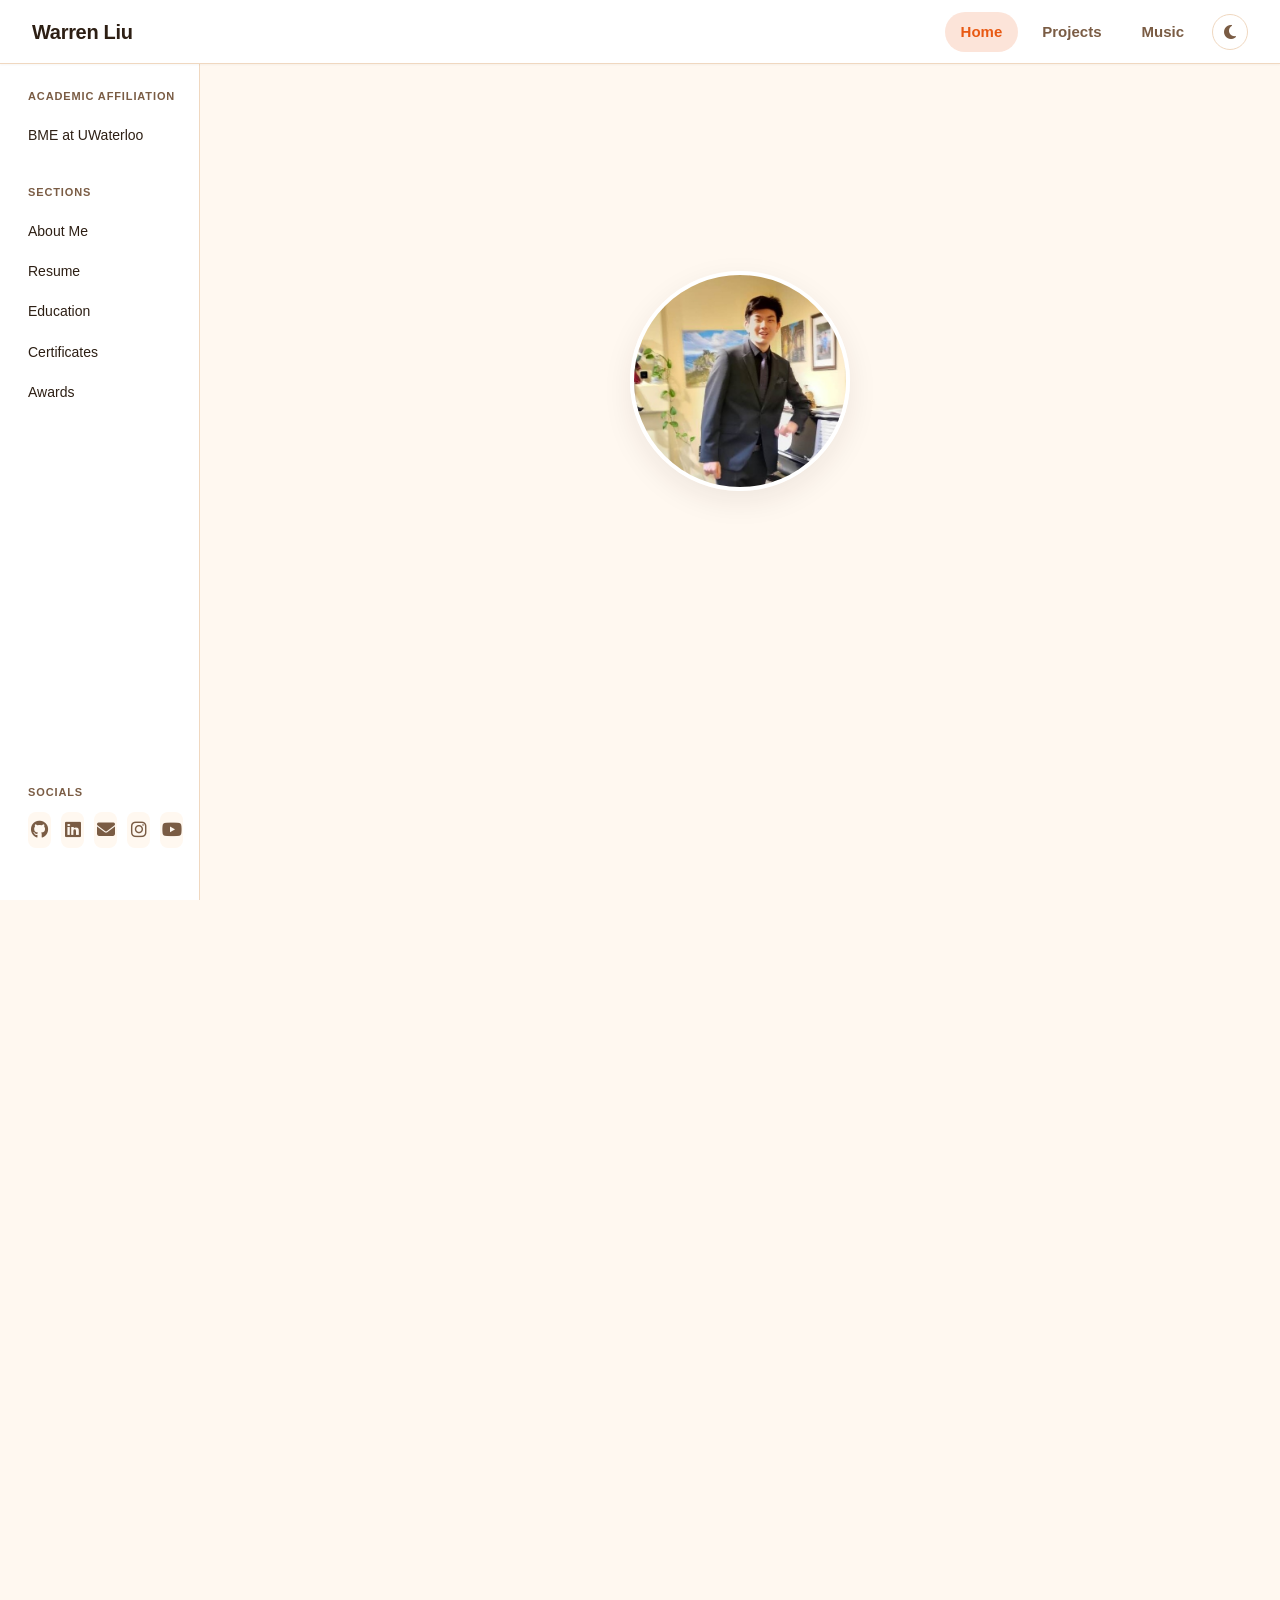
==== index.html @ 3134efa9 "timeline & UI updates" ====
<!DOCTYPE html>
<html>
<head>
  <meta charset="UTF-8">
  <title>Warren Liu - Home</title>
  <link rel="preconnect" href="https://fonts.googleapis.com">
  <link rel="preconnect" href="https://fonts.gstatic.com" crossorigin>
  <link href="https://fonts.googleapis.com/css2?family=Dancing+Script:wght@600;700&family=Playfair+Display:wght@600;700&display=swap" rel="stylesheet">
  <link rel="stylesheet" href="https://cdnjs.cloudflare.com/ajax/libs/font-awesome/6.4.2/css/all.min.css">
  <link rel="stylesheet" href="styles.css">
</head>

<body>

  <!-- TOP NAVBAR -->
  <nav class="topnav">
    <div class="nav-brand">Warren Liu</div>
    <div class="nav-links">
      <a href="index.html" class="active">Home</a>
      <a href="projects.html">Projects</a>
      <a href="music.html">Music</a>
      <button class="theme-toggle" type="button" aria-label="Switch to dark mode">
        <i class="fa-solid fa-moon"></i>
      </button>
    </div>
  </nav>

  <!-- SIDEBAR -->
  <aside class="sidebar">
    <div class="sidebar-section">
      <span class="sidebar-label">Academic Affiliation</span>
      <a href="https://uwaterloo.ca/biomedical-engineering/" target="_blank">BME at UWaterloo</a>
    </div>

    <div class="sidebar-section">
      <span class="sidebar-label">Sections</span>
      <a href="#about">About Me</a>
      <a href="#resume">Resume</a>
      <a href="#education">Education</a>
      <a href="#certificates">Certificates</a>
      <a href="#awards">Awards</a>
    </div>

    <div class="sidebar-bottom">
      <div class="sidebar-section">
        <span class="sidebar-label">Socials</span>
        <div class="contact-block">
          <a href="https://github.com/WrenLepus" target="_blank" aria-label="GitHub">
            <i class="fa-brands fa-github"></i>
          </a>
          <a href="https://ca.linkedin.com/in/warren-liu-4372143a2" target="_blank" aria-label="LinkedIn">
            <i class="fa-brands fa-linkedin"></i>
          </a>
          <a href="mailto:w65liu@uwaterloo.ca" aria-label="Email">
            <i class="fa-solid fa-envelope"></i>
          </a>
          <a href="https://www.instagram.com/wrenlepus/" target="_blank" aria-label="Instagram">
            <i class="fa-brands fa-instagram"></i>
          </a>
          <a href="https://www.youtube.com/@LepusCompositions" target="_blank" aria-label="YouTube">
            <i class="fa-brands fa-youtube"></i>
          </a>
        </div>
      </div>
    </div>
  </aside>

  <!-- MAIN CONTENT -->
  <div class="content">

    <!-- HERO -->
    <div class="hero-scroll-container">
      <div class="hero animate" id="hero">
        <div class="hero-inner">
          <div class="hero-profile">
            <img src="pictures/Warren.jpg" alt="Profile Photo">
          </div>

          <div class="hero-text">
            <p class="hero-name">Warren Liu</p>
            <p class="hero-sub">Portfolio</p>
          </div>
        </div>
      </div>
    </div>


    <!-- ABOUT ME -->
    <div class="box" id="about">
      <h1>About Me</h1>
      <h2>Hi! 👋</h2>
      <p>
        I'm Warren, a first-year Biomedical Engineering student at the University of Waterloo currently searching for a 4-month co-op position.
        I am interested in medical devices, UX research, and improving accessibility of medical technologies for patients.
        <br><br>
        I am also passionate about linkage-based mechanical designs, sketching automatons replicating movements of birds and appendages of insects.
        <br><br>
        Below are some of the team projects I've taken part in, along with some personal passion projects:
      </p>
      <br>
      <div class="section-buttons">
        <a class="gradient-btn" href="projects.html">View Projects →</a>
      </div>
      <br><br>
      <p>
        In my free time, I pursue long-term music composition projects and piano playing. I mainly compose for piano, and small ensembles, in the goal
        to express my thoughts with sincerity. Take a look!
      </p>
      <br>
      <div class="section-buttons">
        <a class="gradient-btn" href="music.html">View My Music →</a>
      </div>
      <br><br>
      <section class="resume-section" id="resume">
        <h1>Resume</h1>

        <p>You can view my resume below or download it.</p>

        <div class="resume-dropdown">
          <button class="resume-toggle" type="button" aria-expanded="false" aria-controls="resume-panel">
            <span>View Resume</span>
            <i class="fa-solid fa-chevron-down"></i>
          </button>
          <div class="resume-panel" id="resume-panel">
            <div class="resume-panel-inner">
              <iframe
                src="files/resume.pdf"
                width="100%"
                height="600px"
                style="border: 1px solid var(--border); border-radius: 6px;">
              </iframe>

              <br><br>

              <a class="gradient-btn" href="files/resume.pdf" target="_blank">
                Download Resume
              </a>
            </div>
          </div>
        </div>
      </section>
    </div>

    <!-- EDUCATION + EXPERIENCE TIMELINE -->
    <div class="box" id="education">
      <h1>Education & Experience</h1>

      <section class="career-timeline" aria-labelledby="career-timeline-heading">
        <div class="career-timeline-header">
          <div>
            <h2 id="career-timeline-heading">Timeline</h2>
            <p>Scroll horizontally to see full timeline.</p>
          </div>

          <div class="career-timeline-controls" aria-label="Timeline navigation">
            <button class="timeline-scroll-button timeline-scroll-button--previous" type="button" aria-label="Scroll timeline backward">
              <i class="fa-solid fa-arrow-left" aria-hidden="true"></i>
            </button>
            <button class="timeline-scroll-button timeline-scroll-button--next" type="button" aria-label="Scroll timeline forward">
              <i class="fa-solid fa-arrow-right" aria-hidden="true"></i>
            </button>
          </div>
        </div>

        <div class="career-timeline-frame">
          <span class="timeline-lane-label timeline-lane-label--experience">
            <i class="fa-solid fa-briefcase" aria-hidden="true"></i>
            Experience
          </span>
          <span class="timeline-lane-label timeline-lane-label--education">
            <i class="fa-solid fa-graduation-cap" aria-hidden="true"></i>
            Education
          </span>

          <div
            class="career-timeline-scroll"
            tabindex="0"
            role="region"
            aria-label="Education and experience timeline, September 2021 to June 2030"
          >
            <div
              class="career-timeline-canvas"
              data-domain-start="2021-09"
              data-domain-end="2030-07"
            >
              <div class="timeline-calendar" aria-hidden="true"></div>
              <div class="timeline-axis" aria-hidden="true"></div>

              <button
                class="timeline-period timeline-period--experience"
                type="button"
                data-start="2022-01"
                data-end="2025-06"
                data-kind="Experience"
                data-title="Academic Tutor (School-Hired)"
                data-dates="January 2022 – June 2025"
                aria-label="Academic Tutor (School-Hired), January 2022 to June 2025"
                aria-expanded="false"
              >
                <span class="timeline-period-surface">
                  <span class="timeline-period-title">Academic Tutor</span>
                </span>
              </button>

              <button
                class="timeline-period timeline-period--experience"
                type="button"
                data-start="2024-09"
                data-end="2025-06"
                data-kind="Experience"
                data-title="STEM Club Leader"
                data-dates="September 2024 – June 2025"
                aria-label="STEM Club Leader, September 2024 to June 2025"
                aria-expanded="false"
              >
                <span class="timeline-period-surface">
                  <span class="timeline-period-title">STEM Club Leader</span>
                </span>
              </button>

              <button
                class="timeline-period timeline-period--experience"
                type="button"
                data-start="2025-01"
                data-end="2025-06"
                data-kind="Experience"
                data-title="Science Peer Tutor"
                data-dates="January 2025 – June 2025"
                aria-label="Science Peer Tutor, January 2025 to June 2025"
                aria-expanded="false"
              >
                <span class="timeline-period-surface">
                  <span class="timeline-period-title">Science Peer Tutor</span>
                </span>
              </button>

              <button
                class="timeline-period timeline-period--education"
                type="button"
                data-start="2021-09"
                data-end="2025-06"
                data-kind="Education"
                data-title="Pinetree Secondary School"
                data-dates="September 2021 – June 2025"
                data-detail="Top 2 percent in graduating class of approximately 380."
                aria-label="Pinetree Secondary School, September 2021 to June 2025. Top 2 percent in graduating class of approximately 380."
                aria-expanded="false"
              >
                <span class="timeline-period-surface">
                  <span class="timeline-period-title">Pinetree Secondary School</span>
                </span>
              </button>

              <button
                class="timeline-period timeline-period--education"
                type="button"
                data-start="2025-09"
                data-end="2030-06"
                data-kind="Education"
                data-title="University of Waterloo"
                data-dates="September 2025 – June 2030"
                aria-label="University of Waterloo, September 2025 to June 2030"
                aria-expanded="false"
              >
                <span class="timeline-period-surface">
                  <span class="timeline-period-title">University of Waterloo</span>
                </span>
              </button>
            </div>
          </div>
        </div>

        <p class="timeline-credit">
          UI credit:
          <a href="https://github.com/vasturiano/timelines-chart" target="_blank" rel="noopener noreferrer">vasturiano/timelines-chart</a>
        </p>
      </section>

      <h2>Course Works</h2>

      <div class="edu-grid">

        <div class="edu-box">
          <h3><i class="fa-solid fa-gear"></i> STEM</h3>
          <ul>
            <li>Calculus 1 and 2</li>
            <li>Chemistry Principles</li>
            <li>Elementary Engineering Math</li>
            <li>Linear Algebra</li>
            <li>Physics: Statics</li>
          </ul>
        </div>

        <div class="edu-box">
          <h3><i class="fa-solid fa-laptop-code"></i> Computer</h3>
          <ul>
            <li>Data Structures & Algorithms</li>
            <li>Digital Computations</li>
          </ul>
        </div>

        <div class="edu-box">
          <h3><i class="fa-solid fa-dna"></i> Biomedical-related</h3>
          <ul>
            <li>Introduction to Biomedical Design</li>
            <li>Human Factors in Design</li>
            <li>Communications: Visualization</li>
            <li>Communications: Written & Oral</li>
          </ul>
        </div>

        <div class="edu-box">
          <h3><i class="fa-solid fa-book-open"></i> Electives</h3>
          <ul>
            <li>Introduction to Geography</li>
          </ul>
        </div>

      </div>

      <h2 id="certificates">Certificates</h2>

      <div class="edu-grid">

        <div class="edu-box">
          <h3><i class="fa-solid fa-user-shield"></i> Safety & Ethics</h3>
          <ul>
            <li><strong>AODA Certificate</strong> — 2026</li>
            <li><strong>Worker Health and Safety Awareness</strong> — 2026</li>
            <li><strong>Workplace Violence and Harassment Awareness</strong> — 2026</li>
          </ul>
        </div>

        <div class="edu-box">
          <h3><i class="fa-solid fa-certificate"></i> Technical</h3>
          <ul>
            <li><strong>MATLAB Onramp</strong> — 2025</li>
            <li><strong>WHMIS 2015</strong> — 2025</li>
            <li><strong>TCPS 2: CORE-2022</strong> — 2025</li>
          </ul>
        </div>

        <div class="edu-box">
          <h3><i class="fa-solid fa-music"></i> Music</h3>
          <ul>
            <li><strong>RCM Level 8: Piano & Music Theory</strong> — 2020</li>
          </ul>
        </div>

      </div>
      <br>
      <h2>Technical Skills</h2>

      <div class="edu-grid">

        <div class="edu-box">
          <h3><i class="fa-solid fa-code"></i> Software</h3>
          <ul>
            <li>SolidWorks (Part, Assembly, Drawings)</li>
            <li>Microsoft Excel</li>
          </ul>
        </div>

        <div class="edu-box">
          <h3><i class="fa-solid fa-keyboard"></i> Programming</h3>
          <ul>
            <li>C++</li>
            <li>MATLAB</li>
            <li>HTML</li>
            <li>GitLab</li>
          </ul>
        </div>

        <div class="edu-box">
          <h3><i class="fa-solid fa-screwdriver-wrench"></i> Tools</h3>
          <ul>
            <li>Digital Force Gauge</li>
            <li>Digital Multimeter</li>
            <li>3D Printer</li>
            <li>Adobe Illustrator (Laser Cutter Designs)</li>
          </ul>
        </div>

        <div class="edu-box">
          <h3><i class="fa-solid fa-globe"></i> Languages</h3>
          <ul>
            <li>Fluent in Mandarin</li>
            <li>Semi-fluent in French</li>
          </ul>
        </div>
      </div>
    </div>

    <!-- AWARDS -->
    <div class="box" id="awards">
      <h1>Awards</h1>
      <ul>
        <li><strong>Recipient, Mayor's Community Fund</strong> — May 2025</li>
        <li><strong>3rd Place, Port Moody Youth Orchestra Music Competition</strong> — December 2024</li>
        <li><strong>1st Place, Truth and Reconciliation Art Prize</strong> — June 2024</li>
        <li><strong>Curricular Excellence in Math & Calculus Honours</strong> — 2021–2025</li>
      </ul>

      <div class="award-photos" id="award-photos">
        <img src="pictures/scholarship.jpg" alt="mayor">
        <img src="pictures/pmyo.png" alt="concert">
      </div>

    </div>

  </div>

  <script>
    (function () {
      const hero = document.getElementById('hero');
      const container = hero ? hero.closest('.hero-scroll-container') : null;
      if (!hero || !container) return;

      const prefersReducedMotion = window.matchMedia('(prefers-reduced-motion: reduce)').matches;
      const INTRO_THRESHOLD = 600; // signed scroll distance for full intro 0 → 1
      const LERP_FACTOR = 0.12;
      const html = document.documentElement;
      const body = document.body;

      let cumulativeDelta = 0;
      let targetProgress = 0;
      let currentProgress = 0;
      let isComplete = false;
      let rafId = null;
      let touchStartY = 0;
      let lastTouchY = 0;

      function applyProgress(value) {
        hero.style.setProperty('--hero-progress', value.toFixed(4));
        hero.classList.toggle('scrolled', value > 0.9);
      }

      function updateTarget(delta) {
        cumulativeDelta += delta;
        targetProgress = Math.max(0, Math.min(1, cumulativeDelta / INTRO_THRESHOLD));

        if (targetProgress >= 1 && !isComplete) {
          completeIntro();
        }
      }

      function renderLoop() {
        const diff = targetProgress - currentProgress;
        if (Math.abs(diff) > 0.0005) {
          currentProgress += diff * LERP_FACTOR;
          applyProgress(currentProgress);
        } else if (currentProgress !== targetProgress) {
          currentProgress = targetProgress;
          applyProgress(currentProgress);
        }
        rafId = requestAnimationFrame(renderLoop);
      }

      function unlockScroll() {
        body.classList.remove('intro-locked');
        html.classList.remove('intro-locked');
        body.style.paddingRight = '';
      }

      function completeIntro() {
        isComplete = true;
        unlockScroll();
      }

      function lockScroll() {
        const scrollbarWidth = window.innerWidth - html.clientWidth;
        html.style.setProperty('--scrollbar-width', scrollbarWidth + 'px');
        html.classList.add('intro-locked');
        body.classList.add('intro-locked');
        window.scrollTo(0, 0);
      }

      function handleWheel(e) {
        if (isComplete) return;
        e.preventDefault();
        updateTarget(e.deltaY);
      }

      function handleTouchStart(e) {
        touchStartY = e.touches[0].clientY;
        lastTouchY = touchStartY;
      }

      function handleTouchMove(e) {
        if (isComplete) return;
        const currentY = e.touches[0].clientY;
        const delta = lastTouchY - currentY;
        lastTouchY = currentY;

        if (Math.abs(delta) > 0) {
          e.preventDefault();
          updateTarget(delta);
        }
      }

      if (prefersReducedMotion) {
        applyProgress(1);
        return;
      }

      lockScroll();
      applyProgress(0);
      rafId = requestAnimationFrame(renderLoop);

      window.addEventListener('wheel', handleWheel, { passive: false });
      window.addEventListener('touchstart', handleTouchStart, { passive: true });
      window.addEventListener('touchmove', handleTouchMove, { passive: false });

      window.addEventListener('resize', function () {
        if (!isComplete) {
          const scrollbarWidth = window.innerWidth - html.clientWidth;
          html.style.setProperty('--scrollbar-width', scrollbarWidth + 'px');
        }
      });
    })();

    (function () {
      const timeline = document.querySelector('.career-timeline');
      if (!timeline) return;

      const scroller = timeline.querySelector('.career-timeline-scroll');
      const canvas = timeline.querySelector('.career-timeline-canvas');
      const calendar = timeline.querySelector('.timeline-calendar');
      const periods = Array.from(timeline.querySelectorAll('.timeline-period'));
      const previousButton = timeline.querySelector('.timeline-scroll-button--previous');
      const nextButton = timeline.querySelector('.timeline-scroll-button--next');
      const prefersReducedMotion = window.matchMedia('(prefers-reduced-motion: reduce)').matches;
      const monthNames = ['Jan', 'Feb', 'Mar', 'Apr', 'May', 'Jun', 'Jul', 'Aug', 'Sep', 'Oct', 'Nov', 'Dec'];
      const monthWidth = 44;

      function parseMonth(value) {
        const parts = value.split('-').map(Number);
        return new Date(Date.UTC(parts[0], parts[1] - 1, 1));
      }

      function addMonths(date, amount) {
        return new Date(Date.UTC(date.getUTCFullYear(), date.getUTCMonth() + amount, 1));
      }

      const domainStart = parseMonth(canvas.dataset.domainStart);
      const domainEnd = parseMonth(canvas.dataset.domainEnd);
      const domainDuration = domainEnd.getTime() - domainStart.getTime();
      const totalMonths = (domainEnd.getUTCFullYear() - domainStart.getUTCFullYear()) * 12
        + domainEnd.getUTCMonth() - domainStart.getUTCMonth();

      function drawTimeline() {
        const canvasWidth = Math.max(scroller.clientWidth, totalMonths * monthWidth);
        canvas.style.width = canvasWidth + 'px';
        calendar.replaceChildren();

        function xFor(date) {
          return ((date.getTime() - domainStart.getTime()) / domainDuration) * canvasWidth;
        }

        let cursor = domainStart;
        let monthIndex = 0;

        while (cursor < domainEnd) {
          const nextMonth = addMonths(cursor, 1);
          const tick = document.createElement('div');
          const isYear = cursor.getUTCMonth() === 0;
          const isFirst = monthIndex === 0;

          tick.className = 'timeline-month' + (isYear ? ' is-year' : '');
          tick.style.left = xFor(cursor) + 'px';
          tick.style.width = (xFor(nextMonth) - xFor(cursor)) + 'px';

          const monthLabel = document.createElement('span');
          monthLabel.className = 'timeline-month-label';
          monthLabel.textContent = monthNames[cursor.getUTCMonth()];
          tick.appendChild(monthLabel);

          if (isYear || isFirst) {
            const yearLabel = document.createElement('span');
            yearLabel.className = 'timeline-year-label';
            yearLabel.textContent = cursor.getUTCFullYear();
            tick.appendChild(yearLabel);
          }

          calendar.appendChild(tick);
          cursor = nextMonth;
          monthIndex += 1;
        }

        const laneByPeriod = new Map();

        function packLanes(items) {
          const laneEnds = [];
          const sortedItems = items.slice().sort(function (itemA, itemB) {
            return parseMonth(itemA.dataset.start) - parseMonth(itemB.dataset.start);
          });

          sortedItems.forEach(function (period) {
            const start = parseMonth(period.dataset.start);
            const endExclusive = addMonths(parseMonth(period.dataset.end), 1);
            let lane = laneEnds.findIndex(function (laneEnd) {
              return start >= laneEnd;
            });

            if (lane === -1) {
              lane = laneEnds.length;
            }

            laneEnds[lane] = endExclusive;
            laneByPeriod.set(period, lane);
          });

          return laneEnds.length;
        }

        packLanes(periods.filter(function (period) {
          return period.classList.contains('timeline-period--experience');
        }));

        const educationLaneCount = packLanes(periods.filter(function (period) {
          return period.classList.contains('timeline-period--education');
        }));
        const canvasHeight = 306 + Math.max(0, educationLaneCount - 1) * 24;

        canvas.style.height = canvasHeight + 'px';
        scroller.style.height = (canvasHeight + 12) + 'px';

        periods.forEach(function (period) {
          const start = parseMonth(period.dataset.start);
          const endExclusive = addMonths(parseMonth(period.dataset.end), 1);
          const row = laneByPeriod.get(period) || 0;
          const isEducation = period.classList.contains('timeline-period--education');
          const top = isEducation ? 270 + row * 24 : 52 + row * 44;

          period.style.setProperty('--period-left', xFor(start) + 'px');
          period.style.setProperty('--period-width', Math.max(1, xFor(endExclusive) - xFor(start)) + 'px');
          period.style.setProperty('--period-top', top + 'px');
        });
      }

      const detailCard = document.createElement('aside');
      detailCard.className = 'timeline-detail-card';
      detailCard.id = 'timeline-detail-card';
      detailCard.setAttribute('role', 'tooltip');
      detailCard.setAttribute('aria-hidden', 'true');
      detailCard.innerHTML = [
        '<span class="timeline-detail-kind"></span>',
        '<h3></h3>',
        '<p class="timeline-detail-dates"></p>',
        '<p class="timeline-detail-copy"></p>'
      ].join('');
      document.body.appendChild(detailCard);

      const detailKind = detailCard.querySelector('.timeline-detail-kind');
      const detailTitle = detailCard.querySelector('h3');
      const detailDates = detailCard.querySelector('.timeline-detail-dates');
      const detailCopy = detailCard.querySelector('.timeline-detail-copy');
      let activePeriod = null;
      let lockedPeriod = null;
      let lastPointer = null;

      periods.forEach(function (period) {
        period.setAttribute('aria-controls', detailCard.id);
      });

      function positionDetail(period, pointer) {
        const cardRect = detailCard.getBoundingClientRect();
        const periodRect = period.getBoundingClientRect();
        const scrollerRect = scroller.getBoundingClientRect();
        const gap = 14;
        const edge = 12;
        const visibleLeft = Math.max(periodRect.left, scrollerRect.left);
        const visibleRight = Math.min(periodRect.right, scrollerRect.right);
        const fallbackX = visibleLeft + Math.max(0, visibleRight - visibleLeft) / 2;
        const anchorX = pointer ? pointer.x : fallbackX;
        const anchorY = pointer ? pointer.y : periodRect.top + periodRect.height / 2;
        let left = anchorX + gap;

        if (left + cardRect.width > window.innerWidth - edge) {
          left = anchorX - cardRect.width - gap;
          detailCard.dataset.placement = 'left';
        } else {
          detailCard.dataset.placement = 'right';
        }

        left = Math.max(edge, Math.min(left, window.innerWidth - cardRect.width - edge));
        const top = Math.max(
          edge,
          Math.min(anchorY - cardRect.height / 2, window.innerHeight - cardRect.height - edge)
        );

        detailCard.style.left = left + 'px';
        detailCard.style.top = top + 'px';
      }

      function periodIsVisible(period) {
        const periodRect = period.getBoundingClientRect();
        const scrollerRect = scroller.getBoundingClientRect();
        return periodRect.right > scrollerRect.left
          && periodRect.left < scrollerRect.right
          && periodRect.bottom > scrollerRect.top
          && periodRect.top < scrollerRect.bottom
          && periodRect.right > 0
          && periodRect.left < window.innerWidth
          && periodRect.bottom > 0
          && periodRect.top < window.innerHeight;
      }

      function syncActiveDetail(pointer) {
        if (!activePeriod) return;
        if (!periodIsVisible(activePeriod)) {
          lockedPeriod = null;
          hideDetail(true);
          return;
        }
        positionDetail(activePeriod, pointer || null);
      }

      function showDetail(period, pointer) {
        if (lockedPeriod && lockedPeriod !== period) {
          lockedPeriod.classList.remove('is-active');
          lockedPeriod.setAttribute('aria-expanded', 'false');
          lockedPeriod = null;
        }

        if (activePeriod && activePeriod !== period) {
          activePeriod.classList.remove('is-active');
          activePeriod.setAttribute('aria-expanded', 'false');
        }

        activePeriod = period;
        lastPointer = pointer || null;
        detailKind.textContent = period.dataset.kind;
        detailTitle.textContent = period.dataset.title;
        detailDates.textContent = period.dataset.dates;
        detailCopy.textContent = period.dataset.detail || '';
        detailCopy.hidden = !period.dataset.detail;
        period.classList.add('is-active');
        period.setAttribute('aria-expanded', 'true');
        detailCard.classList.add('is-visible');
        detailCard.setAttribute('aria-hidden', 'false');
        positionDetail(period, pointer);
      }

      function hideDetail(force) {
        if (!activePeriod || (!force && lockedPeriod === activePeriod)) return;
        activePeriod.classList.remove('is-active');
        activePeriod.setAttribute('aria-expanded', 'false');
        activePeriod = null;
        lastPointer = null;
        detailCard.classList.remove('is-visible');
        detailCard.setAttribute('aria-hidden', 'true');
      }

      periods.forEach(function (period) {
        period.addEventListener('pointerenter', function (event) {
          if (event.pointerType === 'mouse' || event.pointerType === 'pen') {
            showDetail(period, { x: event.clientX, y: event.clientY });
          }
        });

        period.addEventListener('pointermove', function (event) {
          if (activePeriod === period && lockedPeriod !== period && event.pointerType === 'mouse') {
            lastPointer = { x: event.clientX, y: event.clientY };
            positionDetail(period, lastPointer);
          }
        });

        period.addEventListener('pointerleave', function () {
          if (document.activeElement !== period) hideDetail(false);
        });

        period.addEventListener('focus', function () {
          showDetail(period);
        });

        period.addEventListener('blur', function () {
          if (lockedPeriod !== period) hideDetail(false);
        });

        period.addEventListener('click', function () {
          if (lockedPeriod === period) {
            lockedPeriod = null;
            hideDetail(true);
          } else {
            lockedPeriod = period;
            showDetail(period);
          }
        });
      });

      document.addEventListener('pointerdown', function (event) {
        if (lockedPeriod && !lockedPeriod.contains(event.target)) {
          lockedPeriod = null;
          hideDetail(true);
        }
      });

      document.addEventListener('keydown', function (event) {
        if (event.key === 'Escape' && activePeriod) {
          lockedPeriod = null;
          hideDetail(true);
        }
      });

      function updateScrollButtons() {
        const maxScroll = scroller.scrollWidth - scroller.clientWidth;
        previousButton.disabled = scroller.scrollLeft <= 1;
        nextButton.disabled = scroller.scrollLeft >= maxScroll - 1;
      }

      function scrollTimeline(direction) {
        scroller.scrollBy({
          left: direction * Math.max(280, scroller.clientWidth * 0.72),
          behavior: prefersReducedMotion ? 'auto' : 'smooth'
        });
      }

      previousButton.addEventListener('click', function () {
        scrollTimeline(-1);
      });

      nextButton.addEventListener('click', function () {
        scrollTimeline(1);
      });

      scroller.addEventListener('keydown', function (event) {
        if (event.target !== scroller) return;
        if (event.key === 'ArrowLeft' || event.key === 'PageUp') {
          event.preventDefault();
          scrollTimeline(-1);
        } else if (event.key === 'ArrowRight' || event.key === 'PageDown') {
          event.preventDefault();
          scrollTimeline(1);
        }
      });

      scroller.addEventListener('scroll', function () {
        updateScrollButtons();
        syncActiveDetail(lockedPeriod ? null : lastPointer);
      }, { passive: true });

      window.addEventListener('scroll', function () {
        syncActiveDetail(null);
      }, { passive: true });

      window.addEventListener('resize', function () {
        drawTimeline();
        updateScrollButtons();
        syncActiveDetail(null);
      });

      drawTimeline();
      updateScrollButtons();
    })();

    (function () {
      const toggle = document.querySelector('.resume-toggle');
      const panel = document.querySelector('.resume-panel');
      const resumeSection = document.getElementById('resume');
      const resumeLink = document.querySelector('.sidebar a[href="#resume"]');
      if (!toggle || !panel || !resumeSection) return;

      function setResumeOpen(isOpen) {
        panel.classList.toggle('open', isOpen);
        toggle.setAttribute('aria-expanded', isOpen);
      }

      function openResumeFromHash() {
        if (window.location.hash !== '#resume') return;
        setResumeOpen(true);
        window.requestAnimationFrame(function () {
          resumeSection.scrollIntoView({ block: 'start' });
        });
      }

      toggle.addEventListener('click', function () {
        setResumeOpen(toggle.getAttribute('aria-expanded') !== 'true');
      });

      if (resumeLink) {
        resumeLink.addEventListener('click', function () {
          setResumeOpen(true);
        });
      }

      window.addEventListener('hashchange', openResumeFromHash);
      openResumeFromHash();
    })();
    (function () {
      const toggle = document.querySelector('.theme-toggle');
      const icon = toggle ? toggle.querySelector('i') : null;
      const html = document.documentElement;
      const stored = localStorage.getItem('theme');

      if (stored) {
        html.setAttribute('data-theme', stored);
      }

      function updateIcon() {
        if (!icon) return;
        if (html.getAttribute('data-theme') === 'dark') {
          icon.className = 'fa-solid fa-sun';
          toggle.setAttribute('aria-label', 'Switch to light mode');
        } else {
          icon.className = 'fa-solid fa-moon';
          toggle.setAttribute('aria-label', 'Switch to dark mode');
        }
      }

      updateIcon();

      if (toggle) {
        toggle.addEventListener('click', function () {
          const isDark = html.getAttribute('data-theme') === 'dark';
          const next = isDark ? 'light' : 'dark';
          html.setAttribute('data-theme', next);
          localStorage.setItem('theme', next);
          updateIcon();
        });
      }
    })();
  </script>

</body>
</html>
---- styles.css ----
:root {
  --bg: #fff8f0;
  --surface: #ffffff;
  --text: #2d1f14;
  --text-muted: #7a5c44;
  --accent: #e85913;
  --accent-hover: #c7460d;
  --accent-soft: rgba(232, 89, 19, 0.10);
  --accent-active: rgba(232, 89, 19, 0.16);
  --border: #f0d8c0;
  --shadow-sm: 0 1px 2px rgba(45, 31, 20, 0.04);
  --shadow-md: 0 4px 12px rgba(45, 31, 20, 0.06);
  --shadow-lg: 0 10px 30px rgba(45, 31, 20, 0.08);
  --gradient-start: #f59e0b;
  --gradient-end: #e85913;
  --gradient-shadow: rgba(232, 89, 19, 0.25);
  --timeline-experience-text: #24170f;
  --radius: 12px;
  --radius-sm: 8px;
  --nav-height: 64px;
  --sidebar-width: 200px;
}

[data-theme="dark"] {
  --bg: #0a0a0a;
  --surface: #141414;
  --text: #f0f0f0;
  --text-muted: #a0a0a0;
  --accent: #ffffff;
  --accent-hover: #d0d0d0;
  --accent-soft: rgba(255, 255, 255, 0.08);
  --accent-active: rgba(255, 255, 255, 0.12);
  --border: #2a2a2a;
  --shadow-sm: 0 1px 2px rgba(0, 0, 0, 0.5);
  --shadow-md: 0 4px 12px rgba(0, 0, 0, 0.6);
  --shadow-lg: 0 10px 30px rgba(0, 0, 0, 0.7);
  --gradient-start: #e5e5e5;
  --gradient-end: #ffffff;
  --gradient-shadow: rgba(255, 255, 255, 0.15);
  --timeline-experience-text: #141414;
}

* {
  box-sizing: border-box;
}

html {
  scroll-behavior: smooth;
}

body {
  font-family: Inter, -apple-system, BlinkMacSystemFont, "Segoe UI", Roboto, "Helvetica Neue", Arial, sans-serif;
  background: var(--bg);
  color: var(--text);
  margin: 0;
  padding: 0;
  line-height: 1.6;
}

p {
  font-size: 16px;
}

a {
  color: var(--accent);
  text-decoration: none;
}

a:hover {
  color: var(--accent-hover);
}

/* --- TOP NAVIGATION --- */
.topnav {
  position: fixed;
  top: 0;
  left: 0;
  width: 100%;
  height: var(--nav-height);
  background: var(--surface);
  border-bottom: 1px solid var(--border);
  box-shadow: var(--shadow-sm);
  z-index: 1000;
  display: flex;
  justify-content: space-between;
  align-items: center;
  padding: 0 32px;
}

.nav-brand {
  font-size: 20px;
  font-weight: 700;
  color: var(--text);
  letter-spacing: -0.3px;
}

.nav-links {
  display: flex;
  align-items: center;
  gap: 8px;
}

.nav-links a {
  display: inline-flex;
  align-items: center;
  padding: 8px 16px;
  border-radius: 9999px;
  color: var(--text-muted);
  font-weight: 600;
  font-size: 15px;
  transition: color 0.2s ease, background 0.2s ease;
}

.nav-links a:hover {
  color: var(--accent);
  background: var(--accent-soft);
}

.nav-links a.active {
  color: var(--accent);
  background: var(--accent-active);
}

.theme-toggle {
  display: inline-flex;
  align-items: center;
  justify-content: center;
  width: 36px;
  height: 36px;
  padding: 0;
  margin-left: 4px;
  border: 1px solid var(--border);
  border-radius: 50%;
  background: var(--surface);
  color: var(--text-muted);
  cursor: pointer;
  transition: background 0.2s ease, color 0.2s ease, border-color 0.2s ease;
}

.theme-toggle:hover {
  background: var(--bg);
  color: var(--accent);
  border-color: var(--accent);
}

.theme-toggle i {
  font-size: 16px;
}

/* --- SIDEBAR --- */
.sidebar {
  width: var(--sidebar-width);
  height: calc(100vh - var(--nav-height));
  position: fixed;
  top: var(--nav-height);
  left: 0;
  background: var(--surface);
  border-right: 1px solid var(--border);
  padding: 24px 16px;
  display: flex;
  flex-direction: column;
  z-index: 900;
}

.sidebar-section {
  margin-bottom: 28px;
}

.sidebar-label {
  display: block;
  font-size: 11px;
  font-weight: 700;
  text-transform: uppercase;
  letter-spacing: 0.08em;
  color: var(--text-muted);
  margin-bottom: 10px;
  padding-left: 12px;
}

.sidebar a {
  display: block;
  padding: 8px 12px;
  margin: 2px 0;
  border-radius: var(--radius-sm);
  color: var(--text);
  font-weight: 500;
  font-size: 14px;
  text-decoration: none;
  transition: background 0.15s ease, color 0.15s ease;
}

.sidebar a:hover {
  background: var(--bg);
  color: var(--accent);
}

.sidebar-bottom {
  margin-top: auto;
  padding-top: 20px;
}

.contact-block {
  display: flex;
  gap: 10px;
  padding-left: 12px;
}

.contact-block a {
  display: inline-flex;
  align-items: center;
  justify-content: center;
  width: 36px;
  height: 36px;
  padding: 0;
  margin: 0;
  border-radius: var(--radius-sm);
  background: var(--bg);
  color: var(--text-muted);
  text-decoration: none;
  transition: background 0.15s ease, color 0.15s ease, transform 0.15s ease;
}

.contact-block a:hover {
  background: var(--border);
  color: var(--accent);
  transform: translateY(-2px);
}

.contact-block i {
  font-size: 18px;
}

/* --- MAIN CONTENT --- */
.content {
  margin-left: var(--sidebar-width);
  margin-top: var(--nav-height);
  padding: 17px 40px 40px 40px;
  width: calc(100% - var(--sidebar-width));
  min-height: calc(100vh - var(--nav-height));
}

.content > h1 {
  font-size: 34px;
  margin-bottom: 24px;
  letter-spacing: -0.5px;
}

.box {
  background: var(--surface);
  padding: 40px;
  border-radius: var(--radius);
  box-shadow: var(--shadow-md);
  margin-bottom: 32px;
  border: 1px solid var(--border);
}

.box h1,
.box h2,
.box h3,
.box h4 {
  margin-top: 0;
}

.box h1 {
  font-size: 32px;
  margin-bottom: 20px;
  letter-spacing: -0.5px;
}

.box h2 {
  font-size: 22px;
  margin-bottom: 16px;
}

.box ul {
  padding-left: 20px;
}

.box li {
  margin-bottom: 10px;
  color: var(--text-muted);
}

/* --- PROFILE & LOGO --- */
.profile-photo {
  margin-bottom: 30px;
}

.profile-photo img {
  width: 260px;
  height: 260px;
  object-fit: cover;
  border-radius: 60%;
  border: 4px solid var(--surface);
  box-shadow: var(--shadow-lg);
  display: block;
}

.logo img {
  width: 600px;
  height: 300px;
  object-fit: contain;
}

.top-photos {
  display: flex;
  align-items: center;
  gap: 40px;
  margin-bottom: 40px;
}

/* --- BUTTONS --- */
.section-buttons {
  margin-top: 8px;
  display: flex;
  justify-content: center;
  gap: 20px;
}

.gradient-btn {
  display: inline-flex;
  align-items: center;
  padding: 12px 22px;
  border-radius: 10px;
  font-weight: 600;
  text-decoration: none;
  color: rgb(35, 35, 35);
  background: linear-gradient(135deg, var(--gradient-start), var(--gradient-end));
  transition: transform 0.15s ease, box-shadow 0.15s ease;
  border: none;
  cursor: pointer;
}

.gradient-btn:hover {
  transform: translateY(-2px);
  box-shadow: 0 8px 20px var(--gradient-shadow);
  color: white;
}

/* --- AWARDS --- */
.award-photos {
  display: flex;
  margin-right: 60px;
  align-items: center;
  justify-content: center;
  gap: 40px;
  margin-bottom: 20px;
}

.award-photos img {
  height: 300px;
  width: auto;
  object-fit: contain;
  border-radius: var(--radius-sm);
}

/* --- EDUCATION + EXPERIENCE TIMELINE --- */
.career-timeline {
  margin: 4px 0 44px;
}

.career-timeline-header {
  display: flex;
  align-items: flex-end;
  justify-content: space-between;
  gap: 20px;
  margin-bottom: 14px;
}

.career-timeline-header h2 {
  margin-bottom: 2px;
}

.career-timeline-header p {
  margin: 0;
  color: var(--text-muted);
  font-size: 13px;
}

.career-timeline-controls {
  display: flex;
  gap: 8px;
  flex: 0 0 auto;
}

.timeline-scroll-button {
  width: 36px;
  height: 36px;
  display: inline-flex;
  align-items: center;
  justify-content: center;
  border: 1px solid var(--border);
  border-radius: 50%;
  background: var(--surface);
  color: var(--text-muted);
  cursor: pointer;
  transition: color 0.18s ease, border-color 0.18s ease, background 0.18s ease, transform 0.18s ease;
}

.timeline-scroll-button:hover {
  color: var(--accent);
  border-color: var(--accent);
  background: var(--accent-soft);
  transform: translateY(-1px);
}

.timeline-scroll-button:focus-visible {
  outline: 2px solid var(--text);
  outline-offset: 2px;
  border-color: var(--accent);
  box-shadow: 0 0 0 4px var(--surface);
}

.timeline-scroll-button:disabled {
  opacity: 0.36;
  cursor: default;
  transform: none;
}

.career-timeline-frame {
  --timeline-axis-y: 205px;
  position: relative;
  overflow: hidden;
  border: 1px solid var(--border);
  border-radius: var(--radius);
  background: var(--bg);
  box-shadow: inset 0 1px 0 rgba(255, 255, 255, 0.35);
}

.career-timeline-scroll {
  width: 100%;
  height: 318px;
  overflow-x: auto;
  overflow-y: hidden;
  overscroll-behavior-inline: contain;
  scrollbar-color: var(--accent) var(--surface);
  scrollbar-width: thin;
}

.career-timeline-scroll::-webkit-scrollbar {
  height: 11px;
}

.career-timeline-scroll::-webkit-scrollbar-track {
  background: var(--surface);
  border-top: 1px solid var(--border);
}

.career-timeline-scroll::-webkit-scrollbar-thumb {
  background: var(--accent);
  border: 3px solid var(--surface);
  border-radius: 999px;
}

.career-timeline-scroll:focus-visible {
  outline: 3px solid var(--text);
  outline-offset: -3px;
}

.career-timeline-canvas {
  position: relative;
  width: 4400px;
  height: 306px;
  min-width: 100%;
  isolation: isolate;
}

.timeline-calendar {
  position: absolute;
  inset: 0;
  z-index: 0;
}

.timeline-month {
  position: absolute;
  top: 0;
  bottom: 0;
  border-left: 1px solid rgba(122, 92, 68, 0.10);
}

.timeline-month.is-year {
  border-left-color: rgba(232, 89, 19, 0.28);
}

.timeline-month::after {
  content: "";
  position: absolute;
  left: -1px;
  top: calc(var(--timeline-axis-y) - 5px);
  width: 1px;
  height: 11px;
  background: var(--text-muted);
}

.timeline-month.is-year::after {
  top: calc(var(--timeline-axis-y) - 8px);
  height: 17px;
  width: 2px;
  background: var(--accent);
}

.timeline-month-label,
.timeline-year-label {
  position: absolute;
  left: 6px;
  white-space: nowrap;
  line-height: 1;
  user-select: none;
}

.timeline-month-label {
  top: calc(var(--timeline-axis-y) + 11px);
  color: var(--text-muted);
  font-size: 10px;
  font-weight: 600;
  letter-spacing: 0.03em;
  text-transform: uppercase;
}

.timeline-year-label {
  top: calc(var(--timeline-axis-y) - 28px);
  color: var(--text);
  font-size: 12px;
  font-weight: 800;
}

.timeline-axis {
  position: absolute;
  z-index: 2;
  top: var(--timeline-axis-y);
  left: 0;
  width: 100%;
  height: 2px;
  background: var(--text);
  opacity: 0.76;
}

.timeline-lane-label {
  position: absolute;
  right: 14px;
  z-index: 20;
  display: inline-flex;
  align-items: center;
  gap: 7px;
  padding: 6px 10px;
  border: 1px solid var(--border);
  border-radius: 999px;
  background: var(--surface);
  color: var(--text);
  box-shadow: var(--shadow-sm);
  font-size: 12px;
  font-weight: 750;
  letter-spacing: 0.02em;
  pointer-events: none;
}

.timeline-lane-label i {
  color: var(--accent);
}

.timeline-lane-label--experience {
  top: 14px;
  padding: 3px 8px;
  font-size: 9px;
}

.timeline-lane-label--education {
  top: 238px;
  padding: 3px 8px;
  font-size: 9px;
}

.timeline-period {
  --period-height: 32px;
  --period-top: 52px;
  position: absolute;
  z-index: 4;
  top: var(--period-top);
  left: var(--period-left, 0);
  width: var(--period-width, 120px);
  height: var(--period-height);
  min-width: 1px;
  margin: 0;
  padding: 0;
  border: 0;
  outline: 0;
  background: transparent;
  color: inherit;
  font: inherit;
  text-align: left;
  cursor: pointer;
  overflow: visible;
}

.timeline-period::before,
.timeline-period::after {
  content: "";
  position: absolute;
  z-index: 0;
  width: 1px;
  border-left: 1px dashed rgba(232, 89, 19, 0.34);
  pointer-events: none;
}

.timeline-period::before {
  left: 0;
}

.timeline-period::after {
  left: 100%;
}

.timeline-period--experience::before,
.timeline-period--experience::after {
  top: 100%;
  height: calc(var(--timeline-axis-y) - var(--period-top) - var(--period-height));
}

.timeline-period--education {
  --period-height: 18px;
}

.timeline-period--education::before,
.timeline-period--education::after {
  bottom: 100%;
  height: calc(var(--period-top) - var(--timeline-axis-y));
}

.timeline-period-surface {
  position: absolute;
  z-index: 1;
  inset: 0;
  display: flex;
  align-items: center;
  gap: 10px;
  min-width: 0;
  padding: 0 13px;
  border-radius: 7px;
  overflow: hidden;
  white-space: nowrap;
  box-shadow: 0 2px 5px rgba(45, 31, 20, 0.10);
  transition: top 0.18s ease, bottom 0.18s ease, box-shadow 0.18s ease, filter 0.18s ease;
}

.timeline-period--experience .timeline-period-surface {
  background: var(--accent);
  color: var(--timeline-experience-text);
  border: 1px solid var(--accent);
}

.timeline-period--education .timeline-period-surface {
  padding: 0 8px;
  border: 1px solid var(--accent);
  background: var(--surface);
  color: var(--text);
  box-shadow: 0 1px 3px rgba(45, 31, 20, 0.08);
}

.timeline-period-title {
  display: block;
  min-width: 0;
  overflow: hidden;
  text-overflow: ellipsis;
  font-size: 12px;
  font-weight: 750;
  letter-spacing: 0.01em;
}

.timeline-period--education .timeline-period-title {
  font-size: 9px;
}

.timeline-period:hover,
.timeline-period.is-active {
  z-index: 12;
}

.timeline-period:hover .timeline-period-surface,
.timeline-period.is-active .timeline-period-surface {
  top: -5px;
  bottom: -5px;
  box-shadow: var(--shadow-lg);
  filter: saturate(1.06);
}

.timeline-period--education:hover .timeline-period-surface,
.timeline-period--education.is-active .timeline-period-surface {
  top: -3px;
  bottom: -3px;
}

.timeline-period:focus-visible .timeline-period-surface {
  outline: 2px solid var(--text);
  outline-offset: 2px;
  box-shadow: 0 0 0 4px var(--surface), var(--shadow-lg);
}

.timeline-detail-card {
  position: fixed;
  z-index: 3000;
  width: min(280px, calc(100vw - 24px));
  padding: 16px 17px;
  border: 1px solid var(--border);
  border-radius: 10px;
  background: var(--surface);
  color: var(--text);
  box-shadow: 0 18px 45px rgba(45, 31, 20, 0.18);
  opacity: 0;
  visibility: hidden;
  transform: translateY(5px);
  pointer-events: none;
  transition: opacity 0.16s ease, visibility 0.16s ease, transform 0.16s ease;
}

.timeline-detail-card.is-visible {
  opacity: 1;
  visibility: visible;
  transform: translateY(0);
}

.timeline-detail-kind {
  display: block;
  margin-bottom: 5px;
  color: var(--accent-hover);
  font-size: 10px;
  font-weight: 800;
  letter-spacing: 0.1em;
  text-transform: uppercase;
}

.timeline-detail-card h3 {
  margin: 0 0 5px;
  color: var(--text);
  font-size: 16px;
  line-height: 1.3;
}

.timeline-detail-dates,
.timeline-detail-copy {
  margin: 0;
  color: var(--text-muted);
  font-size: 12px;
  line-height: 1.5;
}

.timeline-detail-copy {
  margin-top: 9px;
  padding-top: 9px;
  border-top: 1px solid var(--border);
}

.timeline-credit {
  margin: 8px 2px 0;
  color: var(--text-muted);
  font-size: 11px;
  line-height: 1.4;
}

.timeline-credit a {
  font-weight: 600;
}

[data-theme="dark"] .timeline-month {
  border-left-color: rgba(255, 255, 255, 0.07);
}

[data-theme="dark"] .timeline-month.is-year {
  border-left-color: rgba(255, 255, 255, 0.22);
}

[data-theme="dark"] .timeline-period::before,
[data-theme="dark"] .timeline-period::after {
  border-left-color: rgba(255, 255, 255, 0.28);
}

[data-theme="dark"] .timeline-detail-card {
  box-shadow: 0 18px 45px rgba(0, 0, 0, 0.55);
}

@media (max-width: 600px) {
  .career-timeline-header {
    align-items: center;
  }

  .career-timeline-header p {
    max-width: 220px;
  }

  .timeline-lane-label {
    right: 10px;
  }
}

@media (prefers-reduced-motion: reduce) {
  .timeline-scroll-button,
  .timeline-period-surface,
  .timeline-detail-card {
    transition: none;
  }
}

/* --- RESUME DROPDOWN --- */
.resume-section {
  scroll-margin-top: calc(var(--nav-height) + 24px);
}

.resume-dropdown {
  margin-top: 16px;
}

.resume-toggle {
  display: inline-flex;
  align-items: center;
  justify-content: space-between;
  gap: 12px;
  width: 100%;
  max-width: 300px;
  padding: 14px 20px;
  background: var(--surface);
  border: 1px solid var(--border);
  border-radius: var(--radius-sm);
  color: var(--text);
  font-size: 16px;
  font-weight: 600;
  cursor: pointer;
  transition: background 0.2s ease, border-color 0.2s ease, box-shadow 0.2s ease;
}

.resume-toggle:hover {
  background: var(--bg);
  border-color: var(--accent);
}

.resume-toggle i {
  transition: transform 0.35s ease;
  color: var(--accent);
}

.resume-toggle[aria-expanded="true"] i {
  transform: rotate(180deg);
}

.resume-panel {
  display: grid;
  grid-template-rows: 0fr;
  transition: grid-template-rows 0.35s ease, margin-top 0.35s ease;
  margin-top: 0;
}

.resume-panel.open {
  grid-template-rows: 1fr;
  margin-top: 20px;
}

.resume-panel-inner {
  overflow: hidden;
}

.box h2 i,
.box h3 i {
  margin-right: 8px;
  color: var(--accent);
}

/* --- EDUCATION GRID --- */
.edu-grid {
  display: grid;
  grid-template-columns: repeat(2, 1fr);
  gap: 20px;
  margin: 24px 0 40px 0;
}

.edu-box {
  background: var(--bg);
  border: 1px solid var(--border);
  border-radius: var(--radius-sm);
  padding: 20px;
}

.edu-box h3 {
  margin-top: 0;
  margin-bottom: 12px;
  font-size: 17px;
}

.edu-box ul {
  margin: 0;
  padding-left: 20px;
}

.edu-box ul li {
  margin-bottom: 6px;
  color: var(--text-muted);
  font-size: 14px;
}

/* --- PROJECT GRID --- */
.project-grid {
  display: grid;
  grid-template-columns: repeat(2, 1fr);
  gap: 24px;
  margin-top: 24px;
}

.project-card {
  background: var(--surface);
  padding: 0;
  border-radius: var(--radius);
  box-shadow: var(--shadow-md);
  border: 1px solid var(--border);
  overflow: hidden;
  display: flex;
  flex-direction: column;
}

.project-card img {
  width: 100%;
  height: 220px;
  object-fit: cover;
  display: block;
}

.project-card h3 {
  margin: 20px 20px 6px 20px;
  font-size: 18px;
}

.project-card p {
  margin: 0 20px 12px 20px;
  color: var(--text-muted);
  font-size: 14px;
  line-height: 1.6;
}

.project-card ul {
  margin: 0 20px 20px 20px;
  padding-left: 18px;
  color: var(--text-muted);
  font-size: 14px;
}

.project-card .section-buttons {
  margin-top: auto;
  margin-bottom: 20px;
}

.project-image-gallery {
  display: grid;
  grid-template-columns: repeat(2, minmax(0, 1fr));
  gap: 10px;
  margin: auto 20px 0;
}

.project-gallery-thumb {
  aspect-ratio: 16 / 9;
  min-width: 0;
  padding: 0;
  overflow: hidden;
  background: #fff;
  border: 1px solid var(--border);
  border-radius: var(--radius-sm);
  box-shadow: var(--shadow-sm);
  cursor: pointer;
  transition: transform 0.2s ease, border-color 0.2s ease, box-shadow 0.2s ease;
}

.project-card .project-gallery-thumb img {
  width: 100%;
  height: 100%;
  object-fit: contain;
  border-radius: 0;
  transition: transform 0.2s ease;
}

.project-gallery-thumb:hover,
.project-gallery-thumb:focus-visible {
  transform: translateY(-2px);
  border-color: var(--accent);
  box-shadow: var(--shadow-md), 0 0 0 1px var(--accent);
  outline: none;
}

.project-gallery-thumb:hover img,
.project-gallery-thumb:focus-visible img {
  transform: scale(1.035);
}

.project-card .project-gallery-hint {
  margin: 8px 20px 18px;
  color: var(--text-muted);
  font-size: 12px;
  line-height: 1.4;
  text-align: center;
}

@media (prefers-reduced-motion: reduce) {
  .project-gallery-thumb,
  .project-gallery-thumb img {
    transition: none;
  }
}

/* --- GALLERY --- */
.image-grid {
  display: grid;
  grid-template-columns: repeat(auto-fill, minmax(280px, 1fr));
  gap: 24px;
  margin-top: 24px;
}

.image-card {
  background: var(--surface);
  padding: 12px;
  border-radius: var(--radius);
  box-shadow: var(--shadow-md);
  border: 1px solid var(--border);
  display: flex;
  flex-direction: column;
  align-items: center;
  cursor: pointer;
  transition: transform 0.25s ease, box-shadow 0.25s ease, border-color 0.25s ease;
}

.image-card:hover {
  transform: translateY(-4px) scale(1.015);
  box-shadow: var(--shadow-lg), 0 0 0 1px var(--accent);
  border-color: var(--accent);
}

.image-card img {
  width: 100%;
  height: 260px;
  object-fit: cover;
  border-radius: var(--radius-sm);
  transition: transform 0.25s ease;
}

.image-card:hover img {
  transform: scale(1.03);
}

.image-desc {
  margin-top: 12px;
  font-size: 15px;
  color: var(--text-muted);
  text-align: center;
}

.image-card p {
  font-size: 12px;
  color: var(--text-muted);
  margin: 4px 0 0 0;
  text-align: center;
}

.gallery-header {
  display: flex;
  align-items: center;
  justify-content: space-between;
  margin-bottom: 8px;
}

.gallery-header h1 {
  margin: 0;
}

/* --- LIGHTBOX --- */
.lightbox {
  position: fixed;
  inset: 0;
  z-index: 2000;
  display: flex;
  align-items: center;
  justify-content: center;
  background: rgba(0, 0, 0, 0.85);
  opacity: 0;
  visibility: hidden;
  transition: opacity 0.3s ease, visibility 0s linear 0.3s;
}

.lightbox.active {
  opacity: 1;
  visibility: visible;
  transition-delay: 0s;
}

.lightbox-content {
  position: relative;
  display: flex;
  align-items: center;
  justify-content: center;
  width: 100%;
  height: 100%;
  padding: 64px 80px;
}

.lightbox-img {
  max-width: 100%;
  max-height: 100%;
  object-fit: contain;
  border-radius: var(--radius);
  box-shadow: 0 20px 60px rgba(0, 0, 0, 0.6);
  transform: scale(0.92);
  transition: transform 0.3s ease;
}

.lightbox.active .lightbox-img {
  transform: scale(1);
}

.lightbox-close,
.lightbox-prev,
.lightbox-next {
  position: absolute;
  background: transparent;
  border: none;
  color: #fff;
  cursor: pointer;
  display: inline-flex;
  align-items: center;
  justify-content: center;
  transition: transform 0.2s ease, opacity 0.2s ease;
  z-index: 2010;
}

.lightbox-close:hover,
.lightbox-prev:hover,
.lightbox-next:hover {
  transform: scale(1.1);
  opacity: 1;
}

.lightbox-close {
  top: 20px;
  right: 24px;
  font-size: 42px;
  width: 48px;
  height: 48px;
  opacity: 0.85;
}

.lightbox-prev,
.lightbox-next {
  top: 50%;
  transform: translateY(-50%);
  font-size: 56px;
  width: 64px;
  height: 64px;
  opacity: 0.7;
}

.lightbox-prev:hover,
.lightbox-next:hover {
  transform: translateY(-50%) scale(1.1);
}

.lightbox-prev {
  left: 16px;
}

.lightbox-next {
  right: 16px;
}

.lightbox-caption {
  position: absolute;
  bottom: 24px;
  left: 50%;
  transform: translateX(-50%);
  color: #fff;
  font-size: 16px;
  text-align: center;
  padding: 8px 16px;
  background: rgba(0, 0, 0, 0.5);
  border-radius: var(--radius-sm);
  max-width: 80%;
  opacity: 0.9;
}

@media (max-width: 768px) {
  .lightbox-content {
    padding: 56px 48px;
  }

  .lightbox-prev,
  .lightbox-next {
    font-size: 40px;
    width: 48px;
    height: 48px;
  }

  .lightbox-prev {
    left: 8px;
  }

  .lightbox-next {
    right: 8px;
  }
}

/* --- RESPONSIVE HELPERS --- */
img {
  max-width: 100%;
  height: auto;
}

/* --- MUSIC PAGE --- */
.intro-section {
  display: flex;
  flex-direction: column;
  gap: 24px;
}

.intro-text {
  display: flex;
  flex-direction: column;
  gap: 16px;
  max-width: 800px;
}

.intro-text p {
  margin: 0;
  color: var(--text);
}

.intro-media {
  display: flex;
  gap: 24px;
  align-items: flex-start;
  flex-wrap: wrap;
}

.intro-media img {
  border-radius: var(--radius-sm);
  box-shadow: var(--shadow-md);
  max-width: 100%;
  height: auto;
}

.composition {
  margin-bottom: 40px;
}

.composition:last-of-type {
  margin-bottom: 0;
}

.composition h4 {
  margin: 0 0 16px 0;
  font-size: 18px;
  color: var(--text);
}

.video-wrapper {
  position: relative;
  padding-bottom: 56.25%; /* 16:9 */
  height: 0;
  overflow: hidden;
  border-radius: var(--radius-sm);
  background: #000;
  max-width: 800px;
}

.video-wrapper iframe {
  position: absolute;
  top: 0;
  left: 0;
  width: 100%;
  height: 100%;
  border: 0;
  border-radius: 0;
}

.video-grid {
  display: grid;
  grid-template-columns: repeat(2, 1fr);
  gap: 24px;
  margin-top: 24px;
}

.video-grid .composition {
  margin-bottom: 0;
}

.recent-work {
  display: grid;
  grid-template-columns: 1fr 1fr;
  gap: 32px;
  align-items: start;
  margin: 24px 0 40px 0;
}

.recent-work .video-wrapper {
  margin: 0;
}

.recent-work-text {
  display: flex;
  flex-direction: column;
  gap: 16px;
}

.recent-work-text p {
  margin: 0;
  color: var(--text-muted);
  line-height: 1.7;
}

@media (max-width: 768px) {
  .recent-work {
    grid-template-columns: 1fr;
  }
}

.intro-media .no-shadow {
  box-shadow: none;
  border-radius: 0;
}

/* --- HERO ANIMATION --- */
.hero-scroll-container {
  position: relative;
  height: 100vh;
  margin-bottom: 24px;
}

.hero {
  position: sticky;
  top: var(--nav-height);
  height: calc(100vh - var(--nav-height));
  min-height: 420px;
  max-height: 600px;
  display: flex;
  align-items: center;
  justify-content: center;
  margin-bottom: 0;
  overflow: hidden;
}

.hero-inner {
  position: relative;
  width: 100%;
  max-width: 900px;
  height: 280px;
  display: flex;
  align-items: center;
  padding: 0 24px;
}

.hero-profile {
  position: absolute;
  left: 0;
  transform: translateX(0);
  z-index: 2;
}

.hero-profile img {
  width: 220px;
  height: 220px;
  object-fit: cover;
  border-radius: 60%;
  border: 4px solid var(--surface);
  box-shadow: var(--shadow-lg);
  display: block;
}

.hero-text {
  position: absolute;
  left: 52%;
  opacity: 1;
  transform: translateX(0);
  z-index: 1;
  text-align: left;
  pointer-events: auto;
}

.hero-text .hero-name {
  font-family: "Playfair Display", Georgia, "Times New Roman", serif;
  font-size: 52px;
  font-weight: 700;
  line-height: 1.1;
  color: var(--text);
  margin: 0;
  letter-spacing: -1px;
}

.hero-text .hero-sub {
  font-family: "Dancing Script", "Brush Script MT", "Lucida Handwriting", cursive;
  font-size: 36px;
  font-weight: 700;
  color: var(--accent);
  margin: 4px 0 0 0;
}

/* Scroll-driven animation */
.hero.animate .hero-profile {
  left: calc(50% - 50% * var(--hero-progress, 0));
  transform: translateX(calc(-50% + 50% * var(--hero-progress, 0)));
}

.hero.animate .hero-text {
  opacity: var(--hero-progress, 0);
  transform: translateX(calc(40px - 40px * var(--hero-progress, 0)));
  pointer-events: none;
}

.hero.animate.scrolled .hero-text {
  pointer-events: auto;
}

/* Intro scroll lock: prevent scrolling until hero animation finishes */
html.intro-locked,
body.intro-locked {
  overflow: hidden;
  height: 100%;
}

body.intro-locked {
  padding-right: var(--scrollbar-width, 0px);
}

/* Reduced motion preference */
@media (prefers-reduced-motion: reduce) {
  .hero-scroll-container {
    height: auto;
  }
  .hero {
    position: relative;
    top: auto;
    height: auto;
    min-height: auto;
    max-height: none;
  }
  .hero.animate .hero-profile {
    left: 0;
    transform: translateX(0);
  }
  .hero.animate .hero-text {
    opacity: 1;
    transform: translateX(0);
    pointer-events: auto;
  }
}

/* --- MEDIA --- */
video,
iframe {
  max-width: 100%;
  border-radius: var(--radius-sm);
}
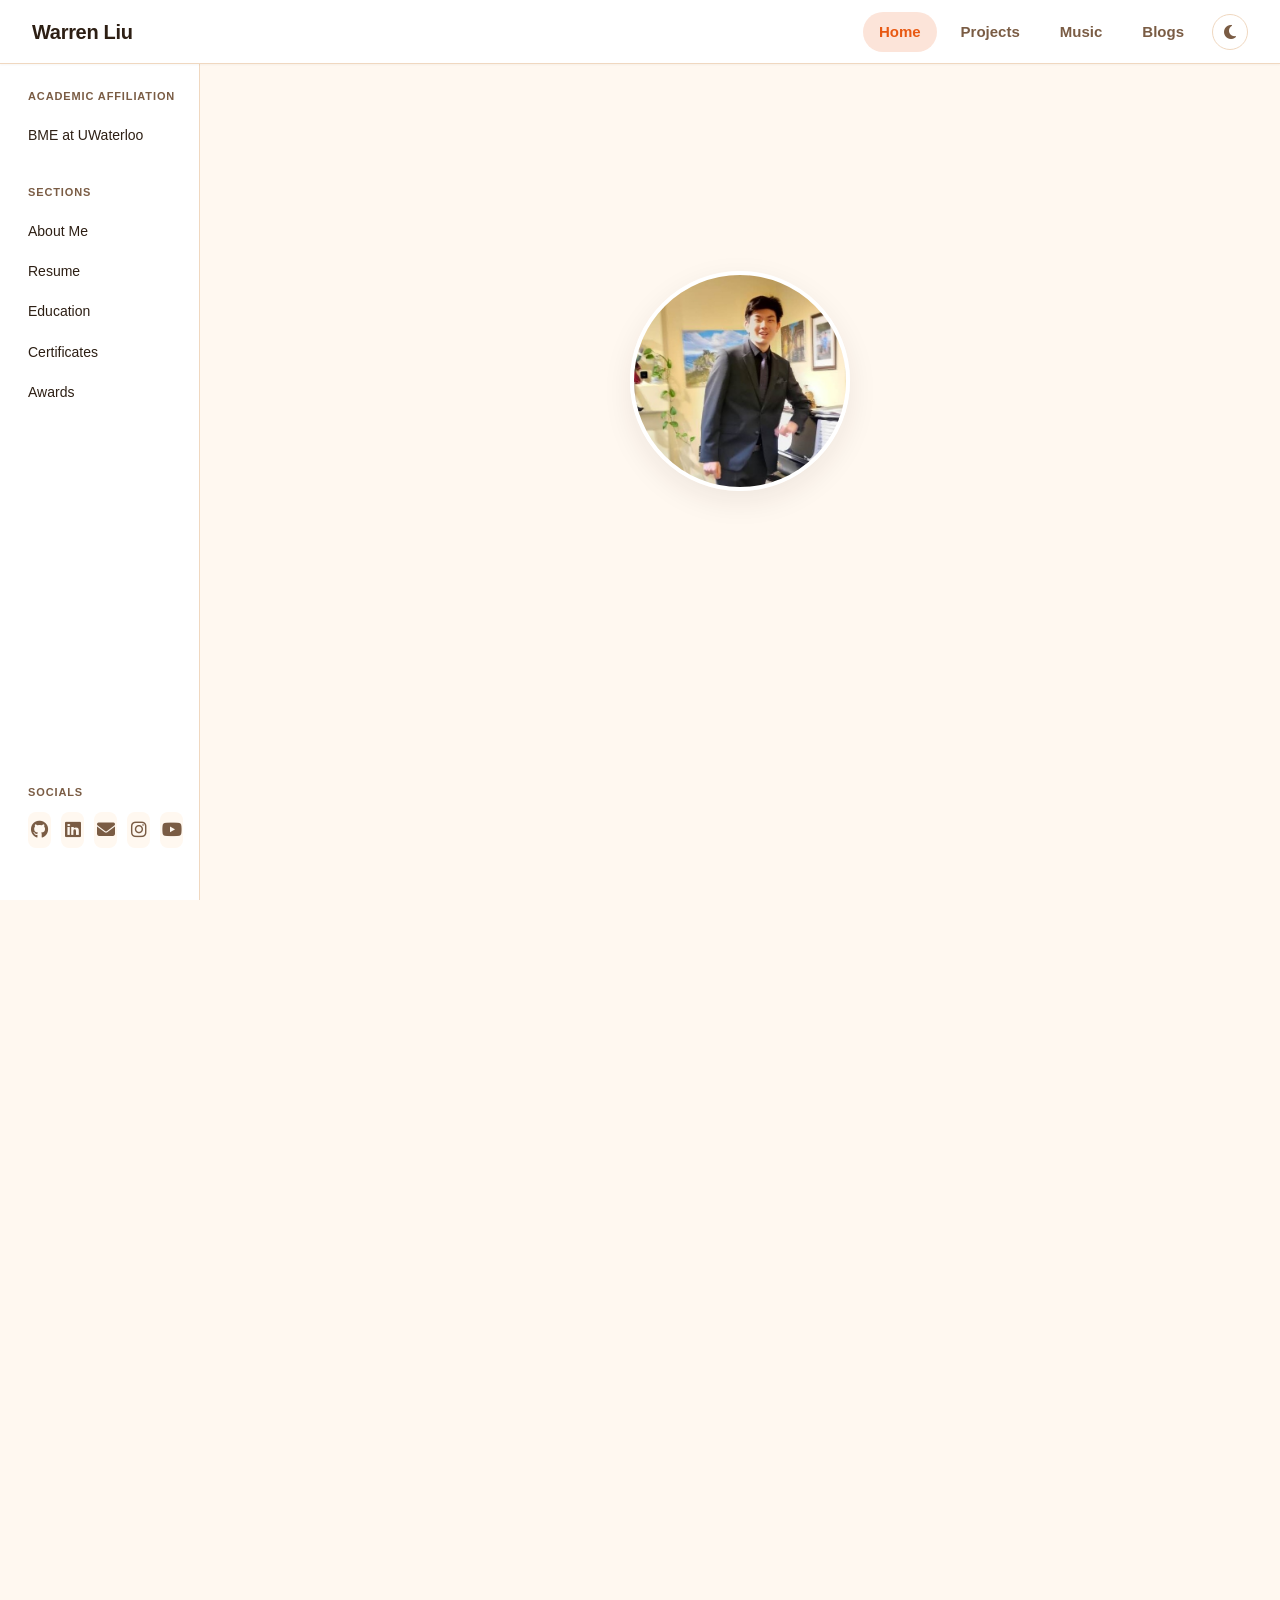
==== commit 5ce76b42: "Blog section added" ====
--- a/index.html
+++ b/index.html
@@ -19,6 +19,7 @@
       <a href="index.html" class="active">Home</a>
       <a href="projects.html">Projects</a>
       <a href="music.html">Music</a>
+      <a href="blogs.html">Blogs</a>
       <button class="theme-toggle" type="button" aria-label="Switch to dark mode">
         <i class="fa-solid fa-moon"></i>
       </button>
@@ -194,6 +195,7 @@
                 data-kind="Experience"
                 data-title="Academic Tutor (School-Hired)"
                 data-dates="January 2022 – June 2025"
+                data-detail="Provided one-on-one and small-group tutoring in math and sciences for high-school students, helping them build problem-solving confidence and improve study habits."
                 aria-label="Academic Tutor (School-Hired), January 2022 to June 2025"
                 aria-expanded="false"
               >
@@ -210,6 +212,7 @@
                 data-kind="Experience"
                 data-title="STEM Club Leader"
                 data-dates="September 2024 – June 2025"
+                data-detail="Led weekly STEM club sessions, designing hands-on activities and mentoring younger students through engineering challenges and science experiments."
                 aria-label="STEM Club Leader, September 2024 to June 2025"
                 aria-expanded="false"
               >
@@ -226,11 +229,29 @@
                 data-kind="Experience"
                 data-title="Science Peer Tutor"
                 data-dates="January 2025 – June 2025"
+                data-detail="Supported a class of around 30 grade 9 students in biology, chemistry, and physics. Marked assignements, quizes, tests, and organized review materials ahead of exams."
                 aria-label="Science Peer Tutor, January 2025 to June 2025"
                 aria-expanded="false"
               >
                 <span class="timeline-period-surface">
                   <span class="timeline-period-title">Science Peer Tutor</span>
+                </span>
+              </button>
+
+              <button
+                class="timeline-period timeline-period--experience"
+                type="button"
+                data-start="2026-5-19"
+                data-end="2026-08-21"
+                data-kind="Experience"
+                data-title="Software Engineer Internship at SureStep"
+                data-dates="May 2026 – August 2026"
+                data-detail="Worked on developing and testing front-end and back-end features, UI and UX designs, and team collaboration for a GRC platform. Gained experience in software development and AI-integrated work environments."
+                aria-label="Software engineer internship at SureStep, May 2026 to August 2026"
+                aria-expanded="false"
+              >
+                <span class="timeline-period-surface">
+                  <span class="timeline-period-title">Software Engineer Intern</span>
                 </span>
               </button>
 
@@ -259,6 +280,7 @@
                 data-kind="Education"
                 data-title="University of Waterloo"
                 data-dates="September 2025 – June 2030"
+                data-detail="Pursuing a BASc in Biomedical Engineering with a focus on medical devices, human factors, and accessible healthcare technology."
                 aria-label="University of Waterloo, September 2025 to June 2030"
                 aria-expanded="false"
               >
--- a/styles.css
+++ b/styles.css
@@ -898,6 +898,7 @@
 .project-grid {
   display: grid;
   grid-template-columns: repeat(2, 1fr);
+  align-items: start;
   gap: 24px;
   margin-top: 24px;
 }
@@ -1198,6 +1199,18 @@
   }
 }
 
+@media (prefers-reduced-motion: reduce) {
+  .lightbox,
+  .lightbox-img {
+    transition: none;
+  }
+
+  .lightbox-img,
+  .lightbox.active .lightbox-img {
+    transform: none;
+  }
+}
+
 /* --- RESPONSIVE HELPERS --- */
 img {
   max-width: 100%;
@@ -1235,6 +1248,26 @@
   box-shadow: var(--shadow-md);
   max-width: 100%;
   height: auto;
+}
+
+.intro-media .intro-media-youtube {
+  max-width: 500px;
+}
+
+.intro-media .intro-media-score {
+  max-width: 350px;
+}
+
+@media (max-width: 640px) {
+  .intro-media {
+    flex-direction: column;
+    align-items: stretch;
+  }
+
+  .intro-media .intro-media-youtube,
+  .intro-media .intro-media-score {
+    max-width: 100%;
+  }
 }
 
 .composition {
@@ -1442,6 +1475,330 @@
   }
 }
 
+/* --- BLOGS PAGE --- */
+.blog-layout {
+  display: grid;
+  grid-template-columns: 1fr auto;
+  gap: 32px;
+  align-items: start;
+}
+
+.blog-main {
+  min-width: 0;
+}
+
+.blog-list-header {
+  display: flex;
+  align-items: baseline;
+  justify-content: space-between;
+  gap: 16px;
+  margin-bottom: 20px;
+  flex-wrap: wrap;
+}
+
+.blog-list-header h2 {
+  margin: 0;
+  font-size: 22px;
+}
+
+.blog-list-status {
+  margin: 0;
+  color: var(--text-muted);
+  font-size: 14px;
+}
+
+.blog-list {
+  display: flex;
+  flex-direction: column;
+  gap: 24px;
+}
+
+.blog-post {
+  background: var(--surface);
+  padding: 28px;
+  border-radius: var(--radius);
+  box-shadow: var(--shadow-md);
+  border: 1px solid var(--border);
+}
+
+.blog-post h3 {
+  margin: 0 0 6px 0;
+  font-size: 20px;
+  color: var(--text);
+}
+
+.blog-post-date {
+  margin: 0 0 14px 0;
+  color: var(--accent-hover);
+  font-size: 13px;
+  font-weight: 600;
+}
+
+.blog-post-excerpt {
+  margin: 0 0 12px 0;
+  color: var(--text-muted);
+  font-size: 15px;
+  font-style: italic;
+}
+
+.blog-post-body {
+  color: var(--text);
+  font-size: 15px;
+  line-height: 1.7;
+}
+
+.blog-post-body p {
+  margin: 0 0 14px 0;
+}
+
+.blog-post-body p:last-child {
+  margin-bottom: 0;
+}
+
+.blog-post-body img {
+  max-width: 100%;
+  height: auto;
+  border-radius: var(--radius-sm);
+  margin: 12px 0;
+}
+
+.blog-empty {
+  color: var(--text-muted);
+  font-size: 15px;
+  margin-top: 8px;
+}
+
+/* --- BLOG CALENDAR --- */
+.blog-calendar-wrap {
+  position: sticky;
+  top: calc(var(--nav-height) + 24px);
+  background: var(--surface);
+  padding: 16px;
+  border-radius: var(--radius);
+  box-shadow: var(--shadow-md);
+  border: 1px solid var(--border);
+  height: fit-content;
+  min-width: 0;
+  max-width: 280px;
+  width: 100%;
+}
+
+.blog-calendar-header {
+  display: flex;
+  align-items: center;
+  justify-content: space-between;
+  gap: 10px;
+  margin-bottom: 12px;
+}
+
+.blog-calendar-month {
+  margin: 0;
+  font-size: 15px;
+  text-align: center;
+  flex: 1;
+}
+
+.blog-calendar-nav {
+  width: 28px;
+  height: 28px;
+  display: inline-flex;
+  align-items: center;
+  justify-content: center;
+  border: 1px solid var(--border);
+  border-radius: 50%;
+  background: var(--surface);
+  color: var(--text-muted);
+  cursor: pointer;
+  transition: color 0.18s ease, border-color 0.18s ease, background 0.18s ease, transform 0.18s ease;
+}
+
+.blog-calendar-nav:hover {
+  color: var(--accent);
+  border-color: var(--accent);
+  background: var(--accent-soft);
+  transform: translateY(-1px);
+}
+
+.blog-calendar-nav:focus-visible {
+  outline: 2px solid var(--text);
+  outline-offset: 2px;
+}
+
+.blog-calendar-grid {
+  display: flex;
+  flex-direction: column;
+  gap: 3px;
+}
+
+.blog-calendar-weekdays,
+.blog-calendar-days {
+  display: grid;
+  grid-template-columns: repeat(7, 1fr);
+  gap: 3px;
+}
+
+.blog-calendar-weekdays span {
+  text-align: center;
+  font-size: 10px;
+  font-weight: 700;
+  color: var(--text-muted);
+  text-transform: uppercase;
+  padding: 2px 0;
+}
+
+.blog-calendar-day {
+  aspect-ratio: 1;
+  display: flex;
+  align-items: center;
+  justify-content: center;
+}
+
+.blog-calendar-day.is-empty {
+  pointer-events: none;
+}
+
+.blog-calendar-day button {
+  width: 100%;
+  height: 100%;
+  border: 1px solid transparent;
+  border-radius: var(--radius-sm);
+  background: transparent;
+  color: var(--text-muted);
+  font-size: 12px;
+  font-weight: 600;
+  cursor: default;
+  transition: background 0.15s ease, color 0.15s ease, border-color 0.15s ease, transform 0.15s ease;
+}
+
+.blog-calendar-day.has-post button {
+  background: var(--accent);
+  color: #fff;
+  cursor: pointer;
+  box-shadow: var(--shadow-sm);
+}
+
+.blog-calendar-day.has-post button:hover {
+  background: var(--accent-hover);
+  transform: translateY(-1px);
+  box-shadow: var(--shadow-md);
+}
+
+.blog-calendar-day.is-selected button {
+  outline: 2px solid var(--text);
+  outline-offset: 1px;
+}
+
+.blog-calendar-day button:focus-visible {
+  outline: 2px solid var(--text);
+  outline-offset: 1px;
+}
+
+.blog-calendar-controls {
+  display: flex;
+  justify-content: space-between;
+  margin-top: 12px;
+}
+
+.blog-calendar-control {
+  width: 28px;
+  height: 28px;
+  display: inline-flex;
+  align-items: center;
+  justify-content: center;
+  border: 1px solid var(--border);
+  border-radius: 50%;
+  background: var(--surface);
+  color: var(--text-muted);
+  cursor: pointer;
+  transition: color 0.18s ease, border-color 0.18s ease, background 0.18s ease, transform 0.18s ease;
+}
+
+.blog-calendar-control:hover {
+  color: var(--accent);
+  border-color: var(--accent);
+  background: var(--accent-soft);
+  transform: translateY(-1px);
+}
+
+.blog-calendar-control:focus-visible {
+  outline: 2px solid var(--text);
+  outline-offset: 2px;
+}
+
+.blog-calendar-control:disabled {
+  opacity: 0.36;
+  cursor: default;
+  transform: none;
+}
+
+.blog-calendar-reset {
+  display: inline-flex;
+  align-items: center;
+  justify-content: center;
+  width: 100%;
+  margin-top: 12px;
+  padding: 8px 12px;
+  border: 1px solid var(--border);
+  border-radius: var(--radius-sm);
+  background: var(--bg);
+  color: var(--text);
+  font-size: 13px;
+  font-weight: 600;
+  cursor: pointer;
+  transition: background 0.18s ease, border-color 0.18s ease, color 0.18s ease;
+}
+
+.blog-calendar-reset:hover {
+  background: var(--accent-soft);
+  border-color: var(--accent);
+  color: var(--accent);
+}
+
+/* --- DARK MODE OVERRIDES FOR BLOGS --- */
+[data-theme="dark"] .blog-calendar-day button {
+  color: var(--text-muted);
+}
+
+[data-theme="dark"] .blog-calendar-day.has-post button {
+  color: #141414;
+}
+
+[data-theme="dark"] .blog-calendar-day.is-selected button {
+  outline-color: #fff;
+}
+
+[data-theme="dark"] .blog-calendar-nav:hover,
+[data-theme="dark"] .blog-calendar-control:hover,
+[data-theme="dark"] .blog-calendar-reset:hover {
+  background: var(--accent-active);
+}
+
+/* --- BLOGS RESPONSIVE --- */
+@media (max-width: 900px) {
+  .blog-layout {
+    grid-template-columns: 1fr;
+  }
+
+  .blog-calendar-wrap {
+    position: static;
+    max-width: 320px;
+  }
+}
+
+@media (prefers-reduced-motion: reduce) {
+  .blog-calendar-day button,
+  .blog-calendar-nav,
+  .blog-calendar-control,
+  .blog-calendar-reset {
+    transition: none;
+  }
+
+  .blog-calendar-day.has-post button:hover,
+  .blog-calendar-control:hover {
+    transform: none;
+  }
+}
+
 /* --- MEDIA --- */
 video,
 iframe {
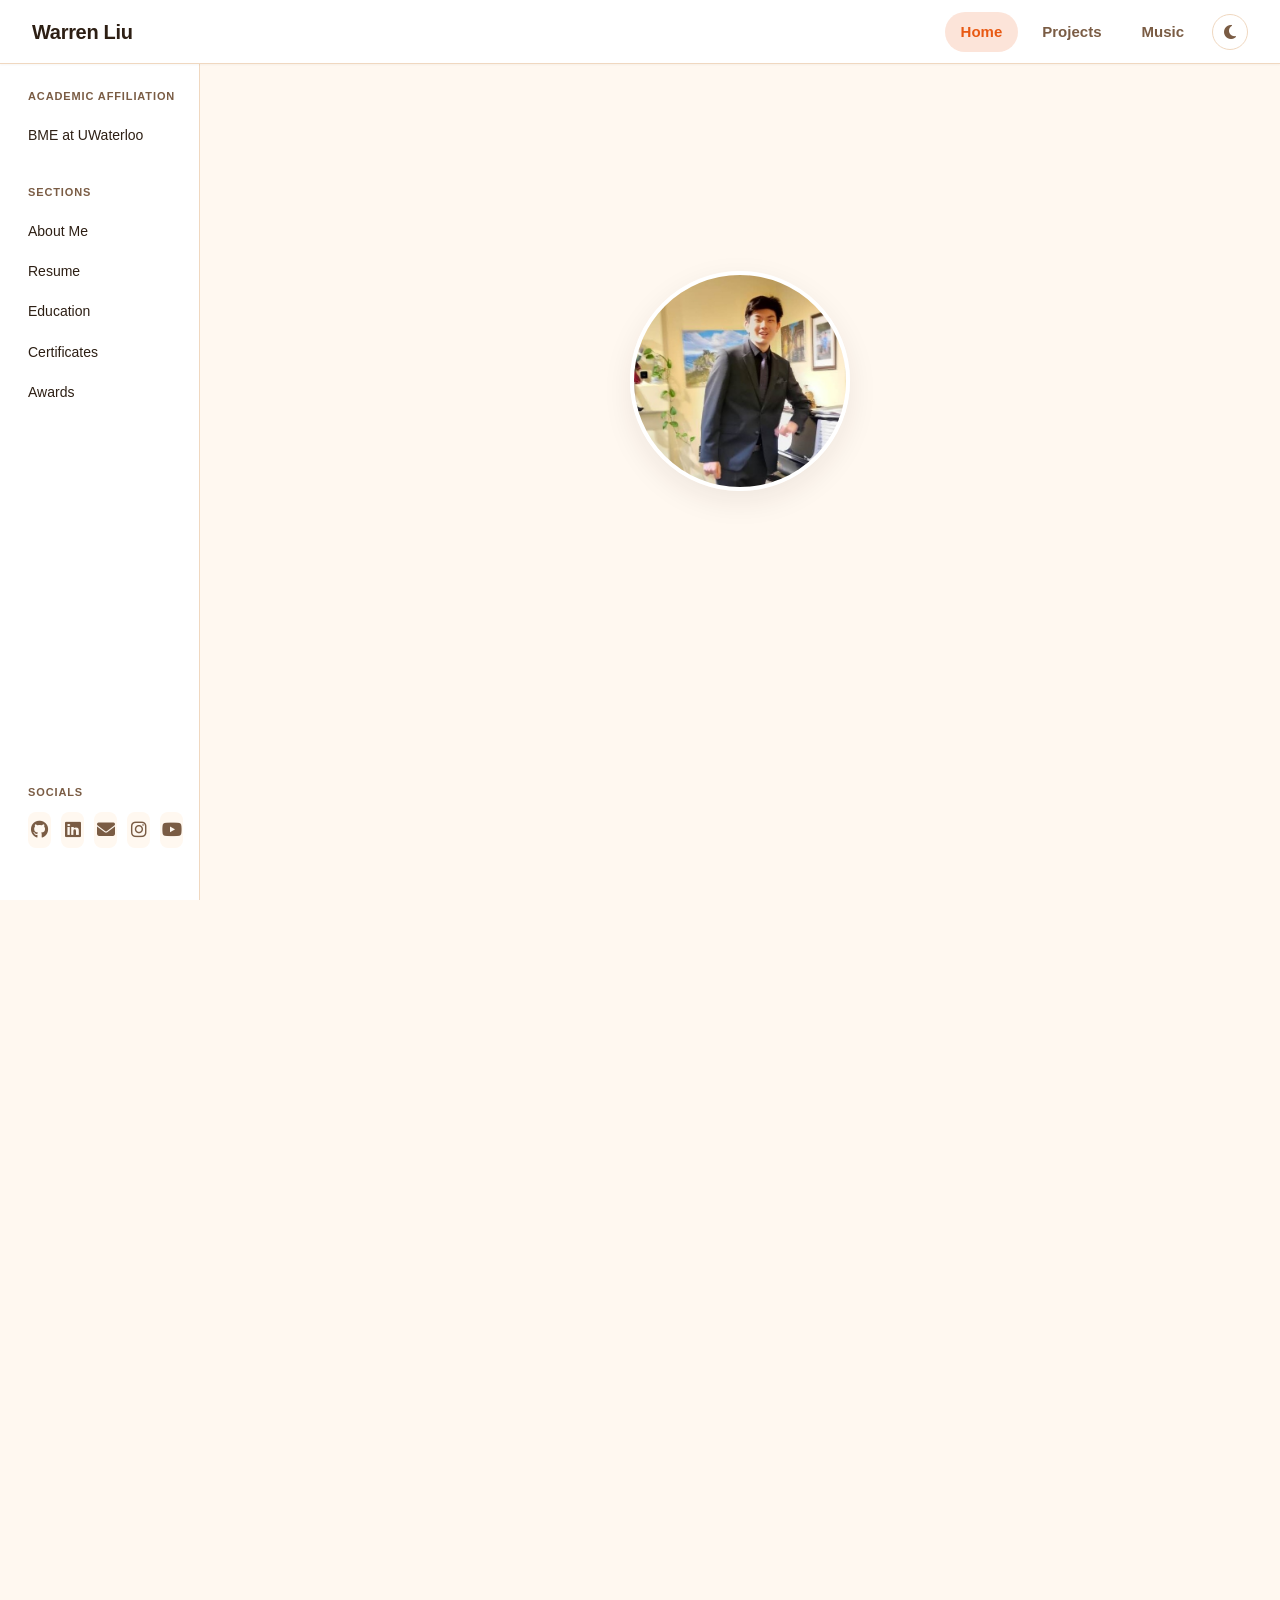
==== commit 1f19b890: "Blogs update 260810" ====
--- a/index.html
+++ b/index.html
@@ -19,7 +19,6 @@
       <a href="index.html" class="active">Home</a>
       <a href="projects.html">Projects</a>
       <a href="music.html">Music</a>
-      <a href="blogs.html">Blogs</a>
       <button class="theme-toggle" type="button" aria-label="Switch to dark mode">
         <i class="fa-solid fa-moon"></i>
       </button>
--- a/styles.css
+++ b/styles.css
@@ -1568,6 +1568,29 @@
   margin-top: 8px;
 }
 
+.blog-list-status.is-loading {
+  color: var(--accent);
+}
+
+.blog-post.is-pinned {
+  border-color: var(--accent);
+  box-shadow: var(--shadow-md), 0 0 0 1px var(--accent);
+}
+
+.blog-post.is-pinned::before {
+  content: "Pinned";
+  display: inline-block;
+  margin-bottom: 10px;
+  padding: 3px 10px;
+  border-radius: 999px;
+  background: var(--accent-soft);
+  color: var(--accent);
+  font-size: 11px;
+  font-weight: 700;
+  text-transform: uppercase;
+  letter-spacing: 0.05em;
+}
+
 /* --- BLOG CALENDAR --- */
 .blog-calendar-wrap {
   position: sticky;
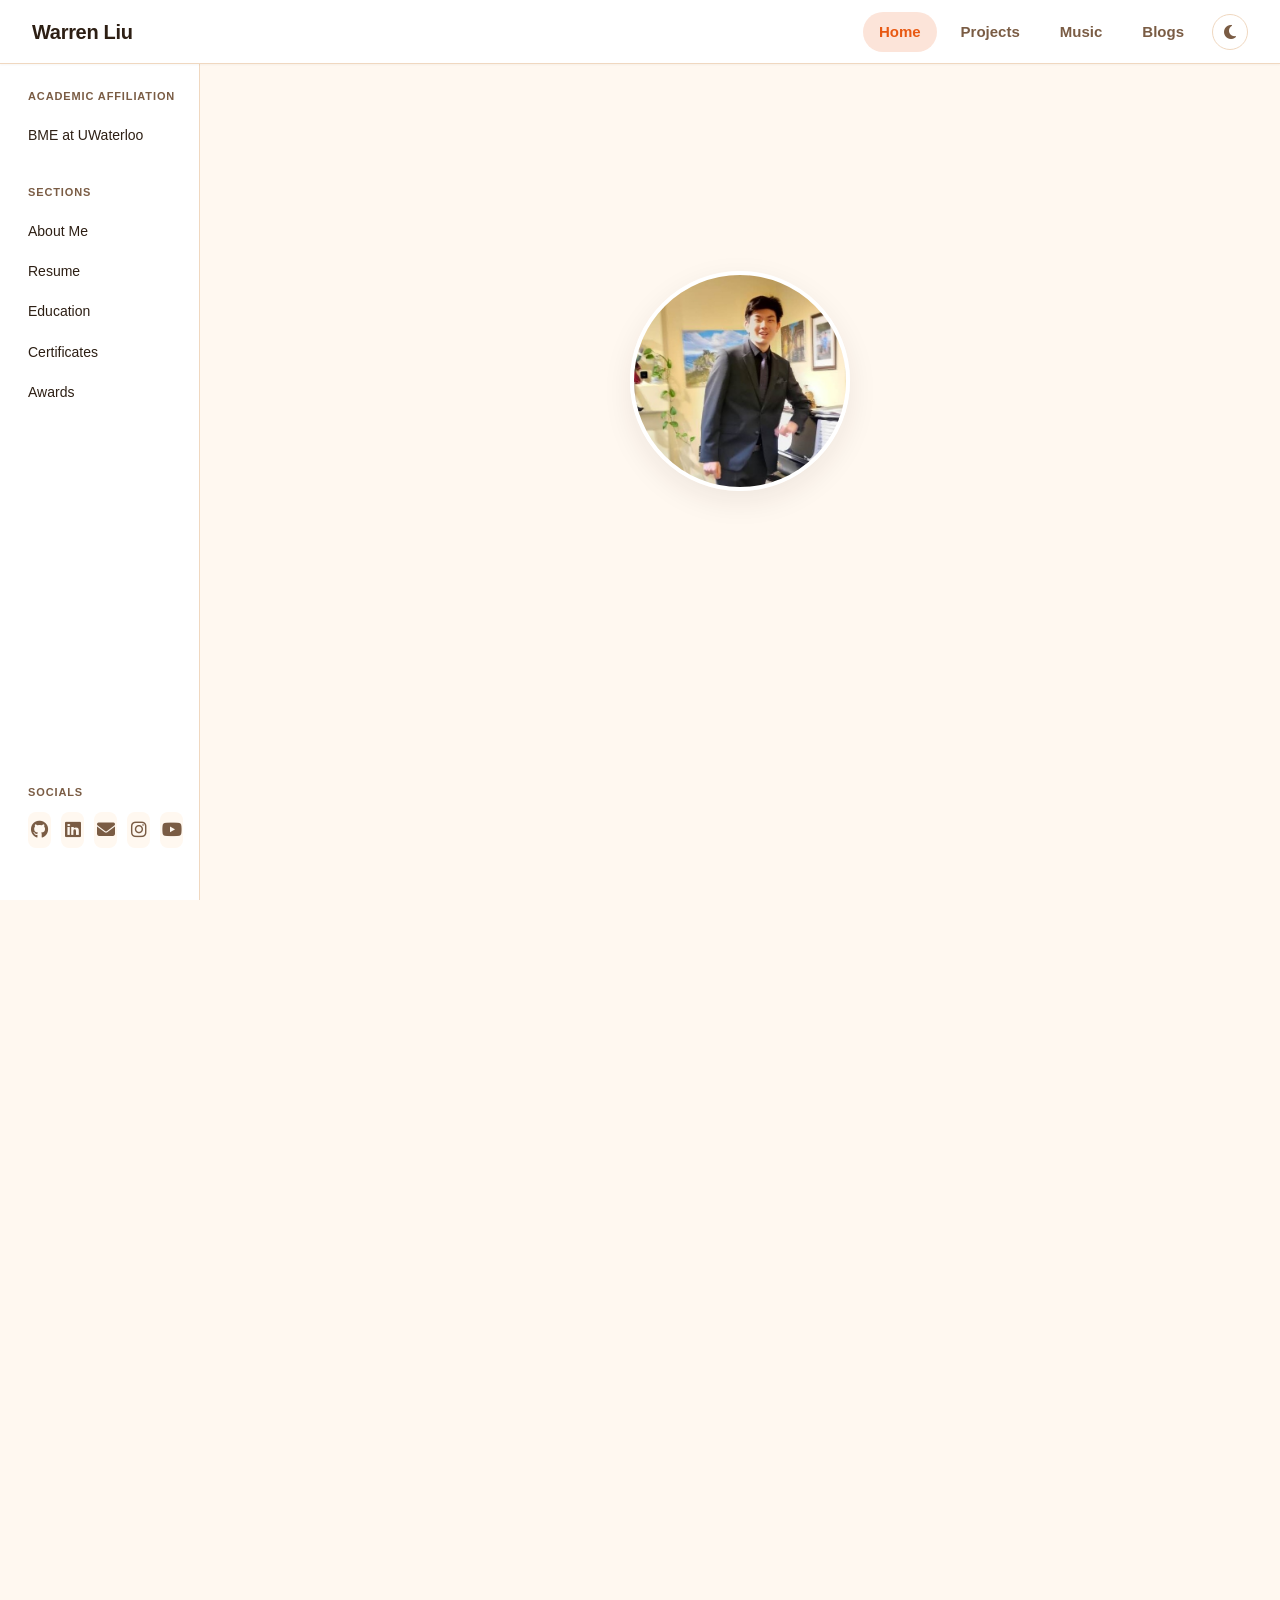
==== commit 3fd4a116: "info updates" ====
--- a/index.html
+++ b/index.html
@@ -19,6 +19,7 @@
       <a href="index.html" class="active">Home</a>
       <a href="projects.html">Projects</a>
       <a href="music.html">Music</a>
+      <a href="blogs.html">Blogs</a>
       <button class="theme-toggle" type="button" aria-label="Switch to dark mode">
         <i class="fa-solid fa-moon"></i>
       </button>
@@ -379,6 +380,9 @@
           <ul>
             <li>SolidWorks (Part, Assembly, Drawings)</li>
             <li>Microsoft Excel</li>
+            <li>MATLAB</li>
+            <li>GitHub</li>
+            <li>Coding agents (Codex, Claude Code)</li>
           </ul>
         </div>
 
@@ -386,9 +390,8 @@
           <h3><i class="fa-solid fa-keyboard"></i> Programming</h3>
           <ul>
             <li>C++</li>
-            <li>MATLAB</li>
             <li>HTML</li>
-            <li>GitLab</li>
+            <li>Git</li>
           </ul>
         </div>
 
--- a/styles.css
+++ b/styles.css
@@ -945,6 +945,21 @@
   margin-bottom: 20px;
 }
 
+.secret-link-wrap {
+  margin: 0 20px 20px 20px;
+}
+
+.secret-link {
+  color: #ffffff;
+  text-decoration: none;
+  transition: color 0.2s ease;
+}
+
+.secret-link:hover {
+  color: var(--accent);
+  text-decoration: underline;
+}
+
 .project-image-gallery {
   display: grid;
   grid-template-columns: repeat(2, minmax(0, 1fr));
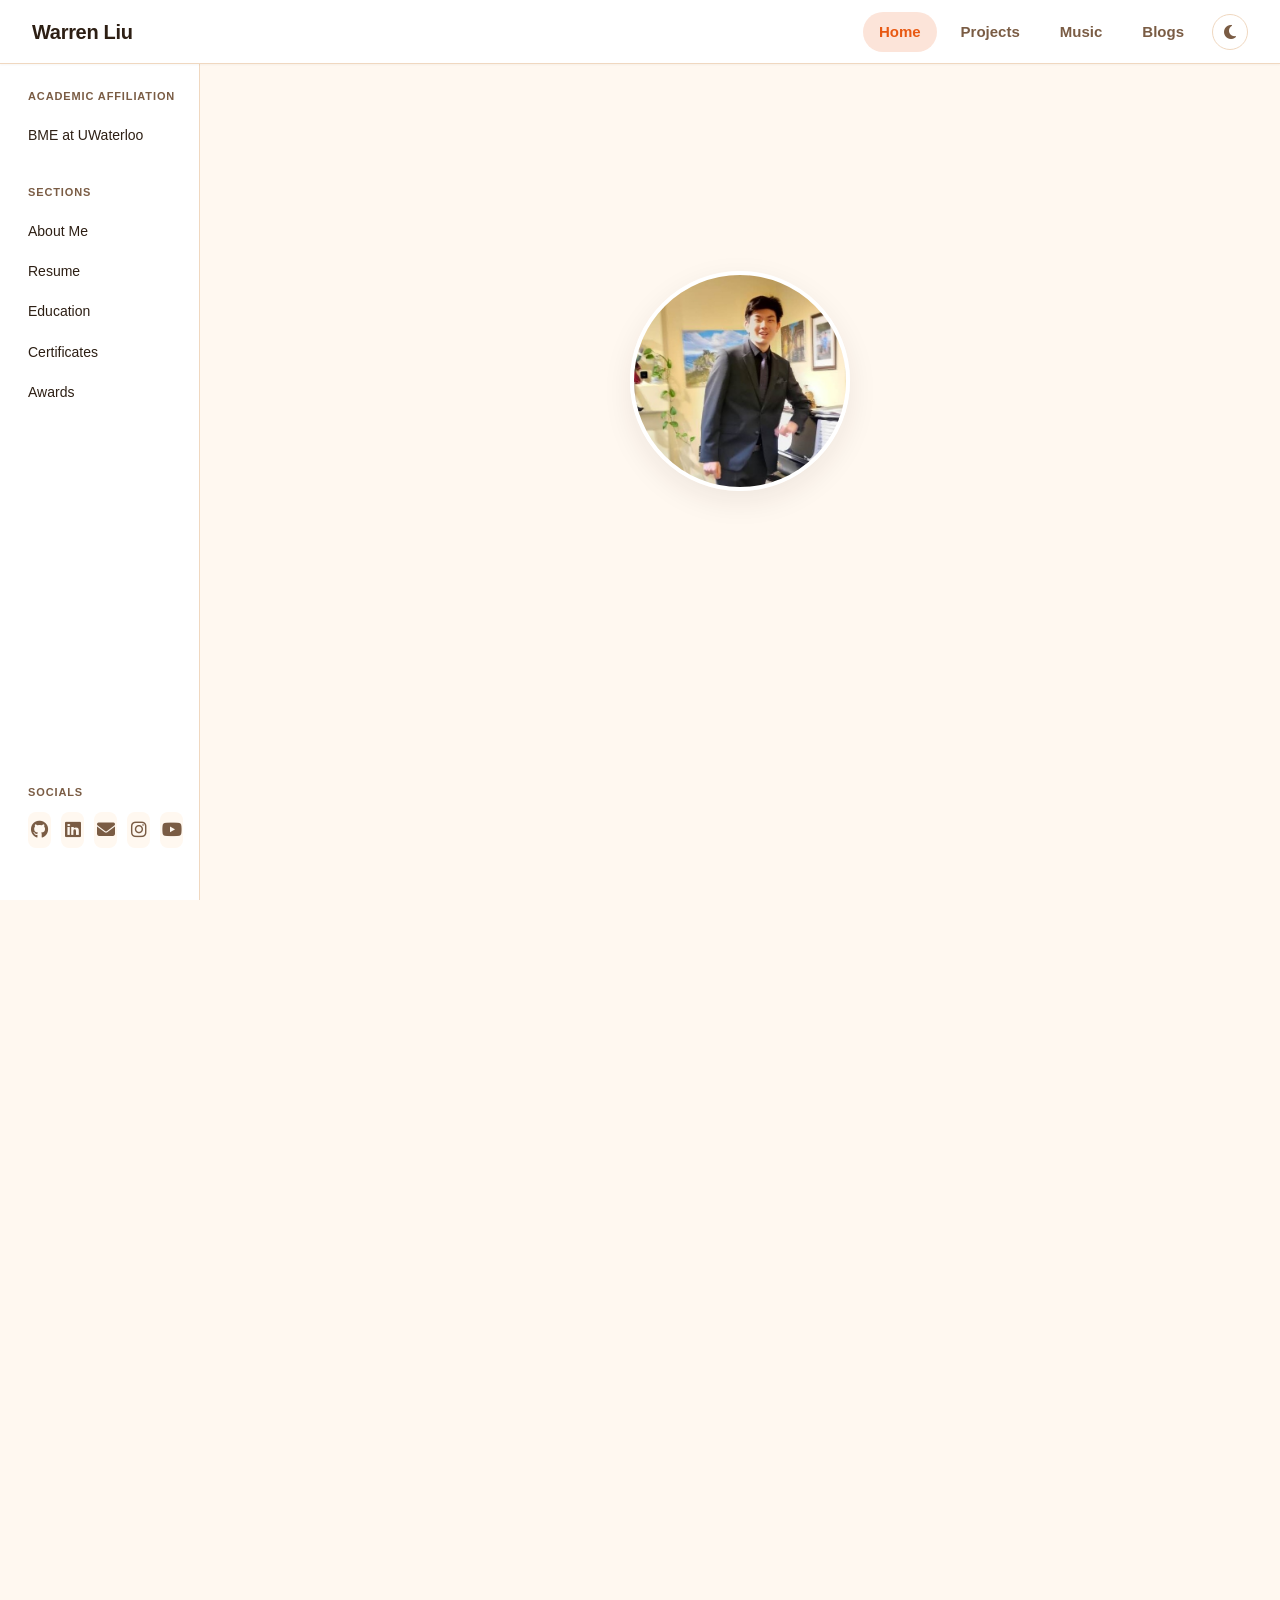
==== commit 87cae853: "gallery/general changes" ====
--- a/index.html
+++ b/index.html
@@ -92,10 +92,8 @@
       <h2>Hi! 👋</h2>
       <p>
         I'm Warren, a first-year Biomedical Engineering student at the University of Waterloo currently searching for a 4-month co-op position.
-        I am interested in medical devices, UX research, and improving accessibility of medical technologies for patients.
-        <br><br>
-        I am also passionate about linkage-based mechanical designs, sketching automatons replicating movements of birds and appendages of insects.
-        <br><br>
+        I am interested in medical devices, UI/UX designs, and improving accessibility of medical technologies for patients.
+        
         Below are some of the team projects I've taken part in, along with some personal passion projects:
       </p>
       <br>
@@ -551,11 +549,15 @@
       const canvas = timeline.querySelector('.career-timeline-canvas');
       const calendar = timeline.querySelector('.timeline-calendar');
       const periods = Array.from(timeline.querySelectorAll('.timeline-period'));
+      const experiencePeriods = periods.filter(function (period) {
+        return period.classList.contains('timeline-period--experience');
+      });
       const previousButton = timeline.querySelector('.timeline-scroll-button--previous');
       const nextButton = timeline.querySelector('.timeline-scroll-button--next');
       const prefersReducedMotion = window.matchMedia('(prefers-reduced-motion: reduce)').matches;
       const monthNames = ['Jan', 'Feb', 'Mar', 'Apr', 'May', 'Jun', 'Jul', 'Aug', 'Sep', 'Oct', 'Nov', 'Dec'];
       const monthWidth = 44;
+      let shouldSnapTimelineToLatestExperience = true;
 
       function parseMonth(value) {
         const parts = value.split('-').map(Number);
@@ -572,13 +574,38 @@
       const totalMonths = (domainEnd.getUTCFullYear() - domainStart.getUTCFullYear()) * 12
         + domainEnd.getUTCMonth() - domainStart.getUTCMonth();
 
+      function positionForDate(date, width) {
+        return ((date.getTime() - domainStart.getTime()) / domainDuration) * width;
+      }
+
+      function endExclusiveForPeriod(period) {
+        return addMonths(parseMonth(period.dataset.end), 1);
+      }
+
+      function getLatestExperiencePeriod() {
+        return experiencePeriods.reduce(function (latestPeriod, period) {
+          if (!latestPeriod) return period;
+
+          const latestEnd = endExclusiveForPeriod(latestPeriod).getTime();
+          const periodEnd = endExclusiveForPeriod(period).getTime();
+
+          if (periodEnd !== latestEnd) {
+            return periodEnd > latestEnd ? period : latestPeriod;
+          }
+
+          return parseMonth(period.dataset.start) > parseMonth(latestPeriod.dataset.start)
+            ? period
+            : latestPeriod;
+        }, null);
+      }
+
       function drawTimeline() {
         const canvasWidth = Math.max(scroller.clientWidth, totalMonths * monthWidth);
         canvas.style.width = canvasWidth + 'px';
         calendar.replaceChildren();
 
         function xFor(date) {
-          return ((date.getTime() - domainStart.getTime()) / domainDuration) * canvasWidth;
+          return positionForDate(date, canvasWidth);
         }
 
         let cursor = domainStart;
@@ -651,7 +678,7 @@
 
         periods.forEach(function (period) {
           const start = parseMonth(period.dataset.start);
-          const endExclusive = addMonths(parseMonth(period.dataset.end), 1);
+          const endExclusive = endExclusiveForPeriod(period);
           const row = laneByPeriod.get(period) || 0;
           const isEducation = period.classList.contains('timeline-period--education');
           const top = isEducation ? 270 + row * 24 : 52 + row * 44;
@@ -660,6 +687,17 @@
           period.style.setProperty('--period-width', Math.max(1, xFor(endExclusive) - xFor(start)) + 'px');
           period.style.setProperty('--period-top', top + 'px');
         });
+      }
+
+      function snapTimelineToLatestExperience() {
+        const latestExperience = getLatestExperiencePeriod();
+        if (!latestExperience) return;
+
+        const latestRightEdge = positionForDate(endExclusiveForPeriod(latestExperience), canvas.offsetWidth);
+        const maxScroll = Math.max(0, scroller.scrollWidth - scroller.clientWidth);
+        const targetScrollLeft = Math.max(0, Math.min(latestRightEdge - scroller.clientWidth, maxScroll));
+
+        scroller.scrollLeft = targetScrollLeft;
       }
 
       const detailCard = document.createElement('aside');
@@ -841,15 +879,18 @@
       }
 
       previousButton.addEventListener('click', function () {
+        shouldSnapTimelineToLatestExperience = false;
         scrollTimeline(-1);
       });
 
       nextButton.addEventListener('click', function () {
+        shouldSnapTimelineToLatestExperience = false;
         scrollTimeline(1);
       });
 
       scroller.addEventListener('keydown', function (event) {
         if (event.target !== scroller) return;
+        shouldSnapTimelineToLatestExperience = false;
         if (event.key === 'ArrowLeft' || event.key === 'PageUp') {
           event.preventDefault();
           scrollTimeline(-1);
@@ -859,6 +900,18 @@
         }
       });
 
+      scroller.addEventListener('pointerdown', function () {
+        shouldSnapTimelineToLatestExperience = false;
+      });
+
+      scroller.addEventListener('wheel', function () {
+        shouldSnapTimelineToLatestExperience = false;
+      }, { passive: true });
+
+      scroller.addEventListener('touchstart', function () {
+        shouldSnapTimelineToLatestExperience = false;
+      }, { passive: true });
+
       scroller.addEventListener('scroll', function () {
         updateScrollButtons();
         syncActiveDetail(lockedPeriod ? null : lastPointer);
@@ -870,11 +923,15 @@
 
       window.addEventListener('resize', function () {
         drawTimeline();
+        if (shouldSnapTimelineToLatestExperience) {
+          snapTimelineToLatestExperience();
+        }
         updateScrollButtons();
         syncActiveDetail(null);
       });
 
       drawTimeline();
+      snapTimelineToLatestExperience();
       updateScrollButtons();
     })();
 
--- a/styles.css
+++ b/styles.css
@@ -1070,13 +1070,33 @@
 }
 
 .gallery-header {
-  display: flex;
-  align-items: center;
-  justify-content: space-between;
+  display: grid;
+  grid-template-columns: minmax(0, 1fr) auto;
+  grid-template-areas:
+    "title button"
+    "text button";
+  align-items: start;
+  column-gap: 18px;
+  row-gap: 10px;
   margin-bottom: 8px;
 }
 
 .gallery-header h1 {
+  grid-area: title;
+  margin: 0;
+}
+
+.gallery-header .gradient-btn {
+  grid-area: button;
+  align-self: start;
+}
+
+.gallery-header br {
+  display: none;
+}
+
+.gallery-header p {
+  grid-area: text;
   margin: 0;
 }
 
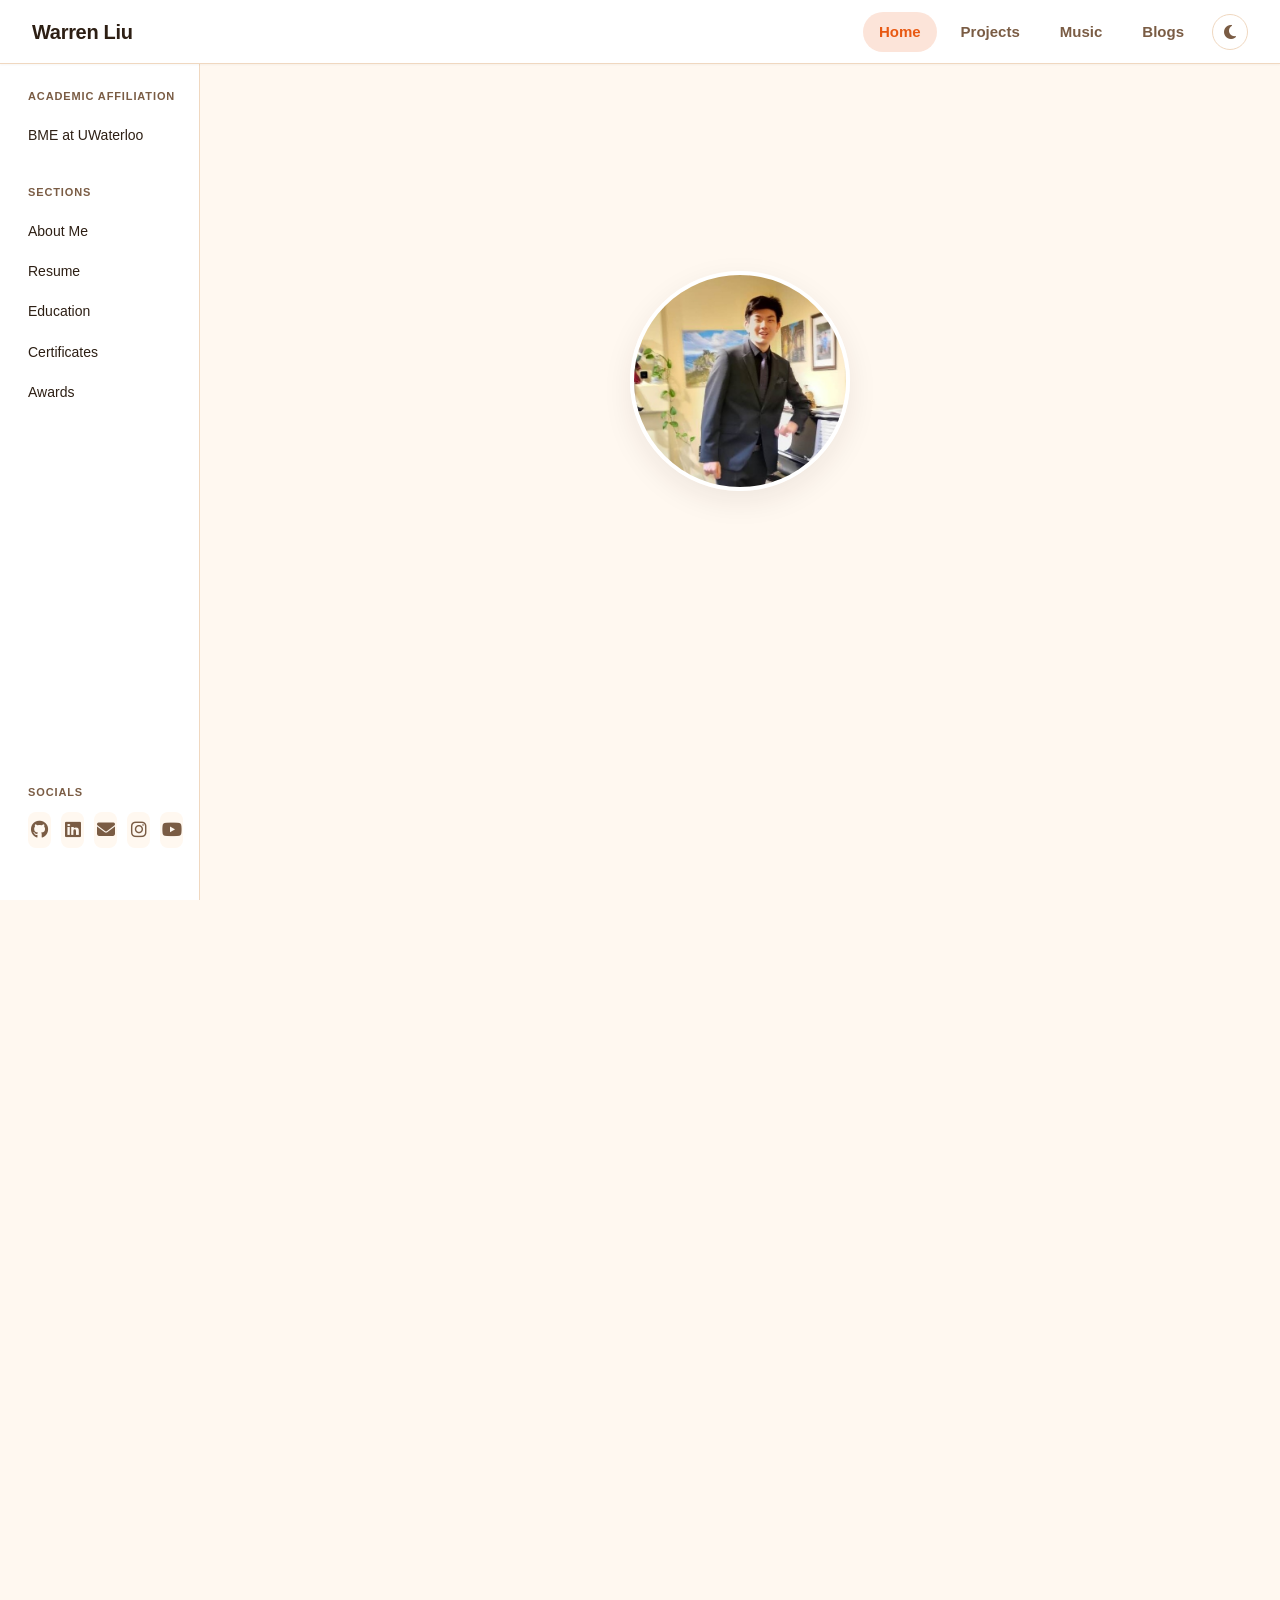
==== commit ca70e1da: "Reusme update and experience higlight" ====
--- a/index.html
+++ b/index.html
@@ -110,6 +110,38 @@
         <a class="gradient-btn" href="music.html">View My Music →</a>
       </div>
       <br><br>
+
+      <!-- EXPERIENCE HIGHLIGHT: edit the text below to update this section -->
+      <section class="experience-highlight" id="experience-highlight">
+        <h1>Experience Highlight</h1>
+
+        <p>
+          Wrapped up an incredible co-op term as a Software Engineering Intern at Surestep, working on Onyx GRC, a Governance, Risk, and Compliance platform.
+        </p>
+
+        <p>Over the course of this term, I got to work fullstack:</p>
+
+        <ul>
+          <li>
+            <strong>Backend &amp; Data</strong> - Engineered and maintained a data pipeline processing 10M+ records, built automated Python workflows to scrape, parse, and normalize regulatory data from Canadian and U.S. sources into structured JSON, and developed API integrations to bring external regulatory data into the platform.
+          </li>
+          <li>
+            <strong>Frontend &amp; UX</strong> - Designed and implemented 50+ React and TypeScript features, working closely with the team to refine the platform's UI/UX from concept to production.
+          </li>
+          <li>
+            <strong>AI-Integrated Development</strong> - Leveraged tools like OpenAI Codex and Claude Code to prototype and ship features faster, while learning firsthand how AI-assisted workflows are reshaping modern software development.
+          </li>
+          <li>
+            <strong>Collaboration</strong> - Worked cross-functionally with engineers and stakeholders, translating complex technical concepts into clear, actionable explanations for the broader team.
+          </li>
+        </ul>
+
+        <p>
+          This experience pushed me to grow across the full stack - from database integration to pixel-level UI polish - and gave me a front-row seat to how AI tools are changing the way software gets built. Grateful for the mentorship and the chance to ship real, production-facing features. On to what's next!
+        </p>
+      </section>
+      <!-- END EXPERIENCE HIGHLIGHT -->
+
       <section class="resume-section" id="resume">
         <h1>Resume</h1>
 
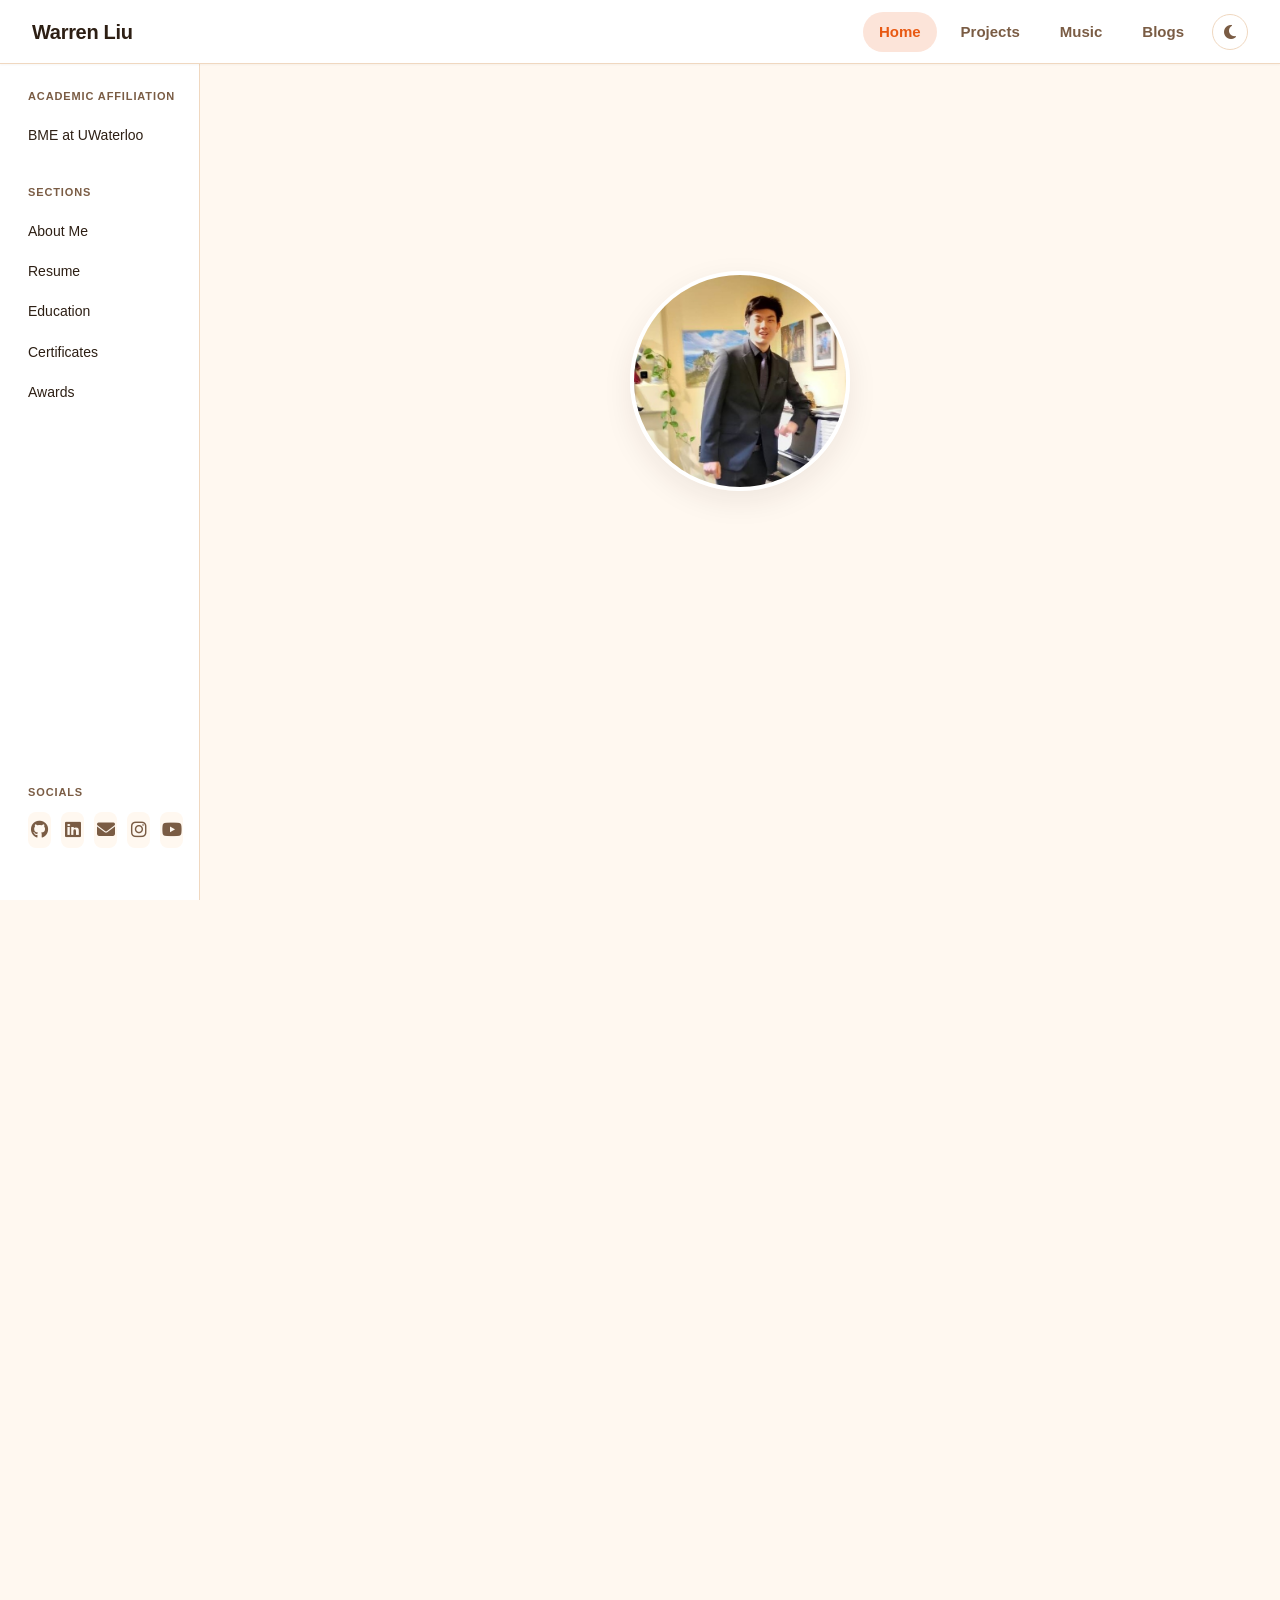
==== commit 80c708a1: "Added Featured projects gallery for index." ====
--- a/index.html
+++ b/index.html
@@ -97,19 +97,90 @@
         Below are some of the team projects I've taken part in, along with some personal passion projects:
       </p>
       <br>
-      <div class="section-buttons">
-        <a class="gradient-btn" href="projects.html">View Projects →</a>
+
+      <!-- FEATURED PROJECTS GALLERY -->
+      <!--
+        To change which projects appear here, edit the FEATURED_PROJECTS array
+        in the script at the bottom of this file. Each item needs an id that
+        matches the data-project attribute on its gallery card below.
+      -->
+      <section class="featured-projects" id="featured-projects">
+        <h2>Featured Projects</h2>
+        <p class="featured-projects-intro">A few recent highlights from my academic and personal work.</p>
+
+        <div class="featured-gallery-wrap">
+          <div class="featured-gallery-scroll" role="region" aria-label="Featured projects gallery" tabindex="0">
+            <div class="featured-gallery-track">
+              <article class="featured-gallery-item" data-project="boardgame">
+                <button class="featured-gallery-card" type="button" aria-label="Open Boardgame Accessibility project details">
+                  <img src="pictures/boardgame.jpg" alt="Boardgame Accessibility project preview">
+                  <div class="featured-gallery-overlay">
+                    <span class="featured-gallery-category">Academic Project</span>
+                    <h3>Boardgame Accessibility</h3>
+                  </div>
+                </button>
+              </article>
+
+              <article class="featured-gallery-item" data-project="puzzle">
+                <button class="featured-gallery-card" type="button" aria-label="Open 3D-printed Puzzle project details">
+                  <img src="pictures/rock.png" alt="3D-printed Puzzle project preview">
+                  <div class="featured-gallery-overlay">
+                    <span class="featured-gallery-category">Academic Project</span>
+                    <h3>3D-printed Puzzle</h3>
+                  </div>
+                </button>
+              </article>
+
+              <article class="featured-gallery-item" data-project="thesia">
+                <button class="featured-gallery-card" type="button" aria-label="Open Thesia project details">
+                  <img src="pictures/thesia.png" alt="Thesia project preview">
+                  <div class="featured-gallery-overlay">
+                    <span class="featured-gallery-category">Personal Project</span>
+                    <h3>Thesia</h3>
+                  </div>
+                </button>
+              </article>
+
+              <article class="featured-gallery-item" data-project="xwing">
+                <button class="featured-gallery-card" type="button" aria-label="Open X-Wing Model project details">
+                  <img src="pictures/xwing 1.png" alt="X-Wing Model project preview">
+                  <div class="featured-gallery-overlay">
+                    <span class="featured-gallery-category">Academic Project</span>
+                    <h3>X-Wing Model</h3>
+                  </div>
+                </button>
+              </article>
+
+              <article class="featured-gallery-item" data-project="sheetmusic">
+                <button class="featured-gallery-card" type="button" aria-label="Open Building Online Sheet Music Platform project details">
+                  <img src="pictures/lepusmusic.png" alt="Building Online Sheet Music Platform project preview">
+                  <div class="featured-gallery-overlay">
+                    <span class="featured-gallery-category">Personal Project</span>
+                    <h3>Building Online Sheet Music Platform</h3>
+                  </div>
+                </button>
+              </article>
+
+            </div>
+          </div>
+
+          <div class="featured-gallery-pagination" role="tablist" aria-label="Featured projects pagination"></div>
+        </div>
+      </section>
+
+      <!-- FEATURED PROJECT MODAL -->
+      <div class="featured-project-modal" id="featured-project-modal" role="dialog" aria-modal="true" aria-label="Project details" aria-hidden="true">
+        <div class="featured-project-modal-backdrop" data-close-modal></div>
+        <div class="featured-project-modal-content">
+          <button class="featured-project-modal-close" type="button" aria-label="Close project details">
+            <i class="fa-solid fa-xmark"></i>
+          </button>
+          <div class="featured-project-modal-body" id="featured-project-modal-body">
+            <!-- Populated by JavaScript -->
+          </div>
+        </div>
       </div>
-      <br><br>
-      <p>
-        In my free time, I pursue long-term music composition projects and piano playing. I mainly compose for piano, and small ensembles, in the goal
-        to express my thoughts with sincerity. Take a look!
-      </p>
-      <br>
-      <div class="section-buttons">
-        <a class="gradient-btn" href="music.html">View My Music →</a>
-      </div>
-      <br><br>
+      <!-- END FEATURED PROJECTS GALLERY -->
 
       <!-- EXPERIENCE HIGHLIGHT: edit the text below to update this section -->
       <section class="experience-highlight" id="experience-highlight">
@@ -1033,6 +1104,290 @@
         });
       }
     })();
+
+    (function () {
+      // FEATURED PROJECTS CONFIG
+      // Edit this array to add, remove, or change the projects shown in the gallery.
+      // Each project needs a unique id that matches its data-project attribute above.
+      const FEATURED_PROJECTS = [
+        {
+          id: 'boardgame',
+          title: 'Boardgame Accessibility',
+          category: 'Academic Project',
+          date: 'Sept. – Dec. 2025',
+          image: 'pictures/boardgame.jpg',
+          description: [
+            'Redesigned the game Battleship with a team to make it more accessible for children with dyspraxia. The project focused on applying user-centered design principles to identify accessibility barriers and develop gameplay interactions that reduce the need for fine motor control while maintaining an engaging experience.'
+          ],
+          bullets: [
+            'Applied an iterative design process including empathizing, ideation, rapid prototyping, testing, and evaluation.',
+            'Conducted quantitative analysis using Excel to compare design alternatives.',
+            'Developed a C++ program to automate normalization and metric weighting for a QFD table.'
+          ]
+        },
+        {
+          id: 'puzzle',
+          title: '3D-printed Puzzle',
+          category: 'Academic Project',
+          date: 'Sept. – Dec. 2025',
+          image: 'pictures/rock.png',
+          description: [
+            'Designed a multi-component 3D puzzle involving at least 5 unique pieces in a team setting. End product contained at least one Canadian motif.'
+          ],
+          bullets: [
+            'Worked with SolidWorks surface modeling.',
+            'Gained knowledge in working with complex shapes.',
+            'Worked with SolidWorks Assembly and error tolerance.',
+            'Presented end product in presentation.'
+          ]
+        },
+        {
+          id: 'xwing',
+          title: 'X-Wing Model',
+          category: 'Academic Project',
+          date: 'Nov. 2025',
+          image: 'pictures/xwing 1.png',
+          description: [
+            'Modeled the fictional spacecraft, X-Wing, from Star Wars the original series.'
+          ],
+          bullets: [
+            'Made calculation on pieces joints.',
+            'Gained experience with mate functions in SolidWorks.',
+            'Created accurate orthographic views and BOM table compliant to ANSI standards.'
+          ]
+        },
+        {
+          id: 'thesia',
+          title: 'Thesia - Online Browser Interactive Game',
+          category: 'Personal Project',
+          date: 'Sept. 2026 - ongoing',
+          image: 'pictures/thesia.png',
+          description: [
+            'A passion project combining music and art. THESIA is a platform where users draw on a canvas, type or paste an ASCII design, and listen to music generated from their artwork — with the freedom to assign an instrument to each symbol.',
+            'It also includes a multiplayer game supporting up to 10 players with no sign-up required. One player draws or types a melody on the canvas while others try to guess the piece.'
+          ],
+          bullets: [
+            'Used languages: HTML, CSS, JavaScript',
+            'Employed Node.js for multiplayer aspects and Socket.IO for real-time communication.',
+            'Used GitHub Pages and Render for hosting.'
+          ],
+          link: 'https://wrenlepus.github.io/thesia/',
+          linkText: 'View Game →'
+        },
+        {
+          id: 'sheetmusic',
+          title: 'Building Online Sheet Music Platform',
+          category: 'Personal Project',
+          date: '2026 - ongoing',
+          image: 'pictures/lepusmusic.png',
+          description: [
+            'As a passion project, I am currently working on building a website to host my original sheet music compositions. The goal of this website will be to allow users to preview/sample and download my sheet music through an e-commerce style interface.'
+          ],
+          bullets: [
+            'Node.js and React for frontend',
+            'Stripe for payment processing',
+            'Clerk for authentication',
+            'Docker for localhosting',
+            'Postgres + DBeaver for local database testing'
+          ]
+        },
+        {
+          id: 'models',
+          title: 'Models & Sketches',
+          category: 'Personal Project',
+          date: '2018 - 2025',
+          image: 'pictures/mechanism.png',
+          description: [
+            'From a young age, I was fascinated by mechanical design and construction. I created my own models using materials found at home, which allowed me to learn hands-on building techniques while developing my spatial reasoning and sketching skills.'
+          ],
+          bullets: [],
+          link: 'https://drive.google.com/file/d/1PmIrMeL_rU-PflPFj-_I5v-DIA6B6uFj/view?usp=sharing',
+          linkText: 'View Images →'
+        }
+      ];
+
+      const modal = document.getElementById('featured-project-modal');
+      const modalBody = document.getElementById('featured-project-modal-body');
+      const galleryCards = document.querySelectorAll('.featured-gallery-card');
+      const closeBtn = modal ? modal.querySelector('.featured-project-modal-close') : null;
+      const backdrop = modal ? modal.querySelector('.featured-project-modal-backdrop') : null;
+      let previousFocus = null;
+
+      function findProject(id) {
+        return FEATURED_PROJECTS.find(function (project) { return project.id === id; });
+      }
+
+      function escapeHtml(text) {
+        return String(text)
+          .replace(/&/g, '&amp;')
+          .replace(/</g, '&lt;')
+          .replace(/>/g, '&gt;')
+          .replace(/"/g, '&quot;')
+          .replace(/'/g, '&#039;');
+      }
+
+      function buildProjectCard(project) {
+        const descriptionHtml = project.description.map(function (p) {
+          return '<p>' + escapeHtml(p) + '</p>';
+        }).join('');
+
+        const bulletsHtml = project.bullets && project.bullets.length
+          ? '<ul>' + project.bullets.map(function (b) { return '<li>' + escapeHtml(b) + '</li>'; }).join('') + '</ul>'
+          : '';
+
+        const linkHtml = project.link
+          ? '<div class="section-buttons"><a class="gradient-btn" href="' + escapeHtml(project.link) + '" target="_blank" rel="noopener noreferrer">' + escapeHtml(project.linkText || 'View Project →') + '</a></div>'
+          : '';
+
+        return [
+          '<img src="' + escapeHtml(project.image) + '" alt="' + escapeHtml(project.title) + ' preview">',
+          '<span class="featured-project-modal-category">' + escapeHtml(project.category) + '</span>',
+          '<h3>' + escapeHtml(project.title) + '</h3>',
+          '<p class="featured-project-modal-date">' + escapeHtml(project.date) + '</p>',
+          '<div class="featured-project-modal-description">',
+          descriptionHtml,
+          '</div>',
+          bulletsHtml,
+          linkHtml
+        ].join('');
+      }
+
+      function openModal(projectId) {
+        const project = findProject(projectId);
+        if (!project || !modal || !modalBody) return;
+
+        previousFocus = document.activeElement;
+        modalBody.innerHTML = buildProjectCard(project);
+        modal.classList.add('active');
+        modal.setAttribute('aria-hidden', 'false');
+        document.body.style.overflow = 'hidden';
+
+        requestAnimationFrame(function () {
+          if (modal.classList.contains('active') && closeBtn) {
+            closeBtn.focus({ preventScroll: true });
+          }
+        });
+      }
+
+      function closeModal() {
+        if (!modal) return;
+        modal.classList.remove('active');
+        modal.setAttribute('aria-hidden', 'true');
+        document.body.style.overflow = '';
+
+        if (previousFocus && typeof previousFocus.focus === 'function') {
+          previousFocus.focus();
+        }
+      }
+
+      // Pagination dots
+      const galleryWrap = document.querySelector('.featured-gallery-wrap');
+      const scroller = document.querySelector('.featured-gallery-scroll');
+      const track = document.querySelector('.featured-gallery-track');
+      const items = Array.from(document.querySelectorAll('.featured-gallery-item'));
+      const pagination = document.querySelector('.featured-gallery-pagination');
+      let dotButtons = [];
+
+      function getItemScrollLeft(index) {
+        if (!items[index]) return 0;
+        const itemLeft = items[index].offsetLeft;
+        const scrollerWidth = scroller.clientWidth;
+        const itemWidth = items[index].clientWidth;
+        return itemLeft - (scrollerWidth - itemWidth) / 2;
+      }
+
+      function updateActiveDot() {
+        if (!scroller || !items.length) return;
+        const scrollCenter = scroller.scrollLeft + scroller.clientWidth / 2;
+        let activeIndex = 0;
+        let closestDistance = Infinity;
+
+        items.forEach(function (item, index) {
+          const itemCenter = item.offsetLeft + item.clientWidth / 2;
+          const distance = Math.abs(scrollCenter - itemCenter);
+          if (distance < closestDistance) {
+            closestDistance = distance;
+            activeIndex = index;
+          }
+        });
+
+        dotButtons.forEach(function (button, index) {
+          const isActive = index === activeIndex;
+          button.classList.toggle('is-active', isActive);
+          button.setAttribute('aria-selected', isActive ? 'true' : 'false');
+          button.setAttribute('tabindex', isActive ? '0' : '-1');
+        });
+      }
+
+      function scrollToItem(index) {
+        if (!scroller || !items[index]) return;
+        const targetScroll = getItemScrollLeft(index);
+        const maxScroll = scroller.scrollWidth - scroller.clientWidth;
+        scroller.scrollTo({
+          left: Math.max(0, Math.min(targetScroll, maxScroll)),
+          behavior: 'smooth'
+        });
+      }
+
+      function buildPagination() {
+        if (!pagination) return;
+        pagination.innerHTML = '';
+        dotButtons = items.map(function (item, index) {
+          const button = document.createElement('button');
+          button.type = 'button';
+          button.className = 'featured-gallery-dot';
+          button.setAttribute('role', 'tab');
+          button.setAttribute('aria-label', 'Go to project ' + (index + 1));
+          button.setAttribute('aria-selected', 'false');
+          button.setAttribute('tabindex', '-1');
+          button.addEventListener('click', function () {
+            scrollToItem(index);
+          });
+          pagination.appendChild(button);
+          return button;
+        });
+        updateActiveDot();
+      }
+
+      galleryCards.forEach(function (card) {
+        card.addEventListener('click', function () {
+          const item = card.closest('.featured-gallery-item');
+          if (item && item.dataset.project) {
+            openModal(item.dataset.project);
+          }
+        });
+      });
+
+      if (closeBtn) {
+        closeBtn.addEventListener('click', closeModal);
+      }
+
+      if (backdrop) {
+        backdrop.addEventListener('click', closeModal);
+      }
+
+      document.addEventListener('keydown', function (event) {
+        if (!modal || !modal.classList.contains('active')) return;
+        if (event.key === 'Escape') {
+          event.preventDefault();
+          closeModal();
+        }
+      });
+
+      if (scroller) {
+        let scrollTimeout;
+        scroller.addEventListener('scroll', function () {
+          window.clearTimeout(scrollTimeout);
+          scrollTimeout = window.setTimeout(updateActiveDot, 50);
+        }, { passive: true });
+      }
+
+      window.addEventListener('resize', function () {
+        updateActiveDot();
+      });
+
+      buildPagination();
+    })();
   </script>
 
 </body>
--- a/styles.css
+++ b/styles.css
@@ -1016,6 +1016,322 @@
   }
 }
 
+/* --- FEATURED PROJECTS GALLERY --- */
+.featured-projects {
+  margin: 24px 0 8px;
+}
+
+.featured-projects h2 {
+  margin-bottom: 6px;
+}
+
+.featured-projects-intro {
+  margin: 0 0 20px 0;
+  color: var(--text-muted);
+  font-size: 14px;
+}
+
+.featured-gallery-scroll {
+  overflow-x: auto;
+  overflow-y: hidden;
+  scroll-snap-type: x mandatory;
+  -webkit-overflow-scrolling: touch;
+  scrollbar-width: none;
+  -ms-overflow-style: none;
+  padding-bottom: 4px;
+}
+
+.featured-gallery-scroll::-webkit-scrollbar {
+  display: none;
+}
+
+.featured-gallery-track {
+  display: flex;
+  gap: 20px;
+  width: max-content;
+  padding: 4px;
+  position: relative;
+}
+
+.featured-gallery-item {
+  flex: 0 0 auto;
+  scroll-snap-align: center;
+  width: clamp(280px, 80vw, 640px);
+}
+
+.featured-gallery-card {
+  position: relative;
+  width: 100%;
+  height: 280px;
+  padding: 0;
+  border: 1px solid var(--border);
+  border-radius: var(--radius);
+  background: var(--surface);
+  box-shadow: var(--shadow-md);
+  overflow: hidden;
+  cursor: pointer;
+  text-align: left;
+  transition: transform 0.25s ease, box-shadow 0.25s ease, border-color 0.25s ease;
+}
+
+.featured-gallery-card:hover,
+.featured-gallery-card:focus-visible {
+  transform: translateY(-4px);
+  box-shadow: var(--shadow-lg), 0 0 0 1px var(--accent);
+  border-color: var(--accent);
+  outline: none;
+}
+
+.featured-gallery-card img {
+  width: 100%;
+  height: 100%;
+  object-fit: cover;
+  display: block;
+  transition: transform 0.4s ease;
+}
+
+.featured-gallery-card:hover img,
+.featured-gallery-card:focus-visible img {
+  transform: scale(1.05);
+}
+
+.featured-gallery-overlay {
+  position: absolute;
+  inset: 0;
+  display: flex;
+  flex-direction: column;
+  justify-content: flex-end;
+  padding: 24px;
+  background: linear-gradient(to top, rgba(0, 0, 0, 0.72) 0%, rgba(0, 0, 0, 0.28) 50%, transparent 100%);
+  color: #fff;
+  pointer-events: none;
+}
+
+.featured-gallery-category {
+  display: inline-block;
+  width: fit-content;
+  margin-bottom: 8px;
+  padding: 4px 10px;
+  border-radius: 999px;
+  background: var(--accent);
+  color: #fff;
+  font-size: 11px;
+  font-weight: 700;
+  letter-spacing: 0.04em;
+  text-transform: uppercase;
+}
+
+.featured-gallery-overlay h3 {
+  margin: 0;
+  font-size: 24px;
+  font-weight: 700;
+  line-height: 1.2;
+  color: #fff;
+  text-shadow: 0 2px 8px rgba(0, 0, 0, 0.4);
+}
+
+.featured-gallery-pagination {
+  display: flex;
+  align-items: center;
+  justify-content: center;
+  gap: 8px;
+  margin-top: 16px;
+}
+
+.featured-gallery-dot {
+  width: 10px;
+  height: 10px;
+  padding: 0;
+  border: 0;
+  border-radius: 999px;
+  background: var(--border);
+  cursor: pointer;
+  transition: width 0.25s ease, background 0.2s ease, transform 0.2s ease;
+}
+
+.featured-gallery-dot:hover,
+.featured-gallery-dot:focus-visible {
+  background: var(--text-muted);
+  transform: scale(1.15);
+  outline: none;
+}
+
+.featured-gallery-dot.is-active {
+  width: 32px;
+  background: var(--text);
+}
+
+/* --- FEATURED PROJECT MODAL --- */
+.featured-project-modal {
+  position: fixed;
+  inset: 0;
+  z-index: 2000;
+  display: flex;
+  align-items: center;
+  justify-content: center;
+  padding: 24px;
+  opacity: 0;
+  visibility: hidden;
+  transition: opacity 0.25s ease, visibility 0s linear 0.25s;
+}
+
+.featured-project-modal.active {
+  opacity: 1;
+  visibility: visible;
+  transition-delay: 0s;
+}
+
+.featured-project-modal-backdrop {
+  position: absolute;
+  inset: 0;
+  background: rgba(0, 0, 0, 0.72);
+  backdrop-filter: blur(4px);
+}
+
+.featured-project-modal-content {
+  position: relative;
+  width: 100%;
+  max-width: 640px;
+  max-height: calc(100vh - 48px);
+  overflow-y: auto;
+  background: var(--surface);
+  border-radius: var(--radius);
+  border: 1px solid var(--border);
+  box-shadow: var(--shadow-lg);
+  transform: translateY(12px) scale(0.98);
+  transition: transform 0.25s ease;
+}
+
+.featured-project-modal.active .featured-project-modal-content {
+  transform: translateY(0) scale(1);
+}
+
+.featured-project-modal-close {
+  position: absolute;
+  top: 12px;
+  right: 12px;
+  z-index: 10;
+  width: 40px;
+  height: 40px;
+  display: inline-flex;
+  align-items: center;
+  justify-content: center;
+  border: 1px solid var(--border);
+  border-radius: 50%;
+  background: var(--surface);
+  color: var(--text-muted);
+  font-size: 22px;
+  cursor: pointer;
+  transition: color 0.18s ease, border-color 0.18s ease, background 0.18s ease, transform 0.18s ease;
+}
+
+.featured-project-modal-close:hover,
+.featured-project-modal-close:focus-visible {
+  color: var(--accent);
+  border-color: var(--accent);
+  background: var(--accent-soft);
+  transform: scale(1.08);
+  outline: none;
+}
+
+.featured-project-modal-body {
+  padding: 0;
+}
+
+.featured-project-modal-body img {
+  width: 100%;
+  height: 280px;
+  object-fit: cover;
+  display: block;
+}
+
+.featured-project-modal-category {
+  display: inline-block;
+  margin: 20px 24px 8px;
+  padding: 4px 10px;
+  border-radius: 999px;
+  background: var(--accent-soft);
+  color: var(--accent);
+  font-size: 11px;
+  font-weight: 700;
+  letter-spacing: 0.04em;
+  text-transform: uppercase;
+}
+
+.featured-project-modal-body h3 {
+  margin: 0 24px 6px;
+  font-size: 22px;
+  color: var(--text);
+}
+
+.featured-project-modal-date {
+  margin: 0 24px 16px;
+  color: var(--text-muted);
+  font-size: 14px;
+  font-weight: 600;
+}
+
+.featured-project-modal-description {
+  margin: 0 24px 16px;
+}
+
+.featured-project-modal-description p {
+  margin: 0 0 12px;
+  color: var(--text-muted);
+  font-size: 15px;
+  line-height: 1.65;
+}
+
+.featured-project-modal-description p:last-child {
+  margin-bottom: 0;
+}
+
+.featured-project-modal-body ul {
+  margin: 0 24px 20px;
+  padding-left: 20px;
+  color: var(--text-muted);
+  font-size: 14px;
+  line-height: 1.6;
+}
+
+.featured-project-modal-body li {
+  margin-bottom: 8px;
+}
+
+.featured-project-modal-body .section-buttons {
+  margin-bottom: 24px;
+}
+
+@media (max-width: 640px) {
+  .featured-project-modal {
+    padding: 0;
+  }
+
+  .featured-project-modal-content {
+    max-height: 100vh;
+    max-width: 100%;
+    border-radius: 0;
+  }
+
+  .featured-project-modal-body img {
+    height: 220px;
+  }
+}
+
+@media (prefers-reduced-motion: reduce) {
+  .featured-gallery-card,
+  .featured-gallery-card img,
+  .featured-project-modal,
+  .featured-project-modal-content {
+    transition: none;
+  }
+
+  .featured-gallery-card:hover img,
+  .featured-gallery-card:focus-visible img {
+    transform: none;
+  }
+}
+
 /* --- GALLERY --- */
 .image-grid {
   display: grid;
